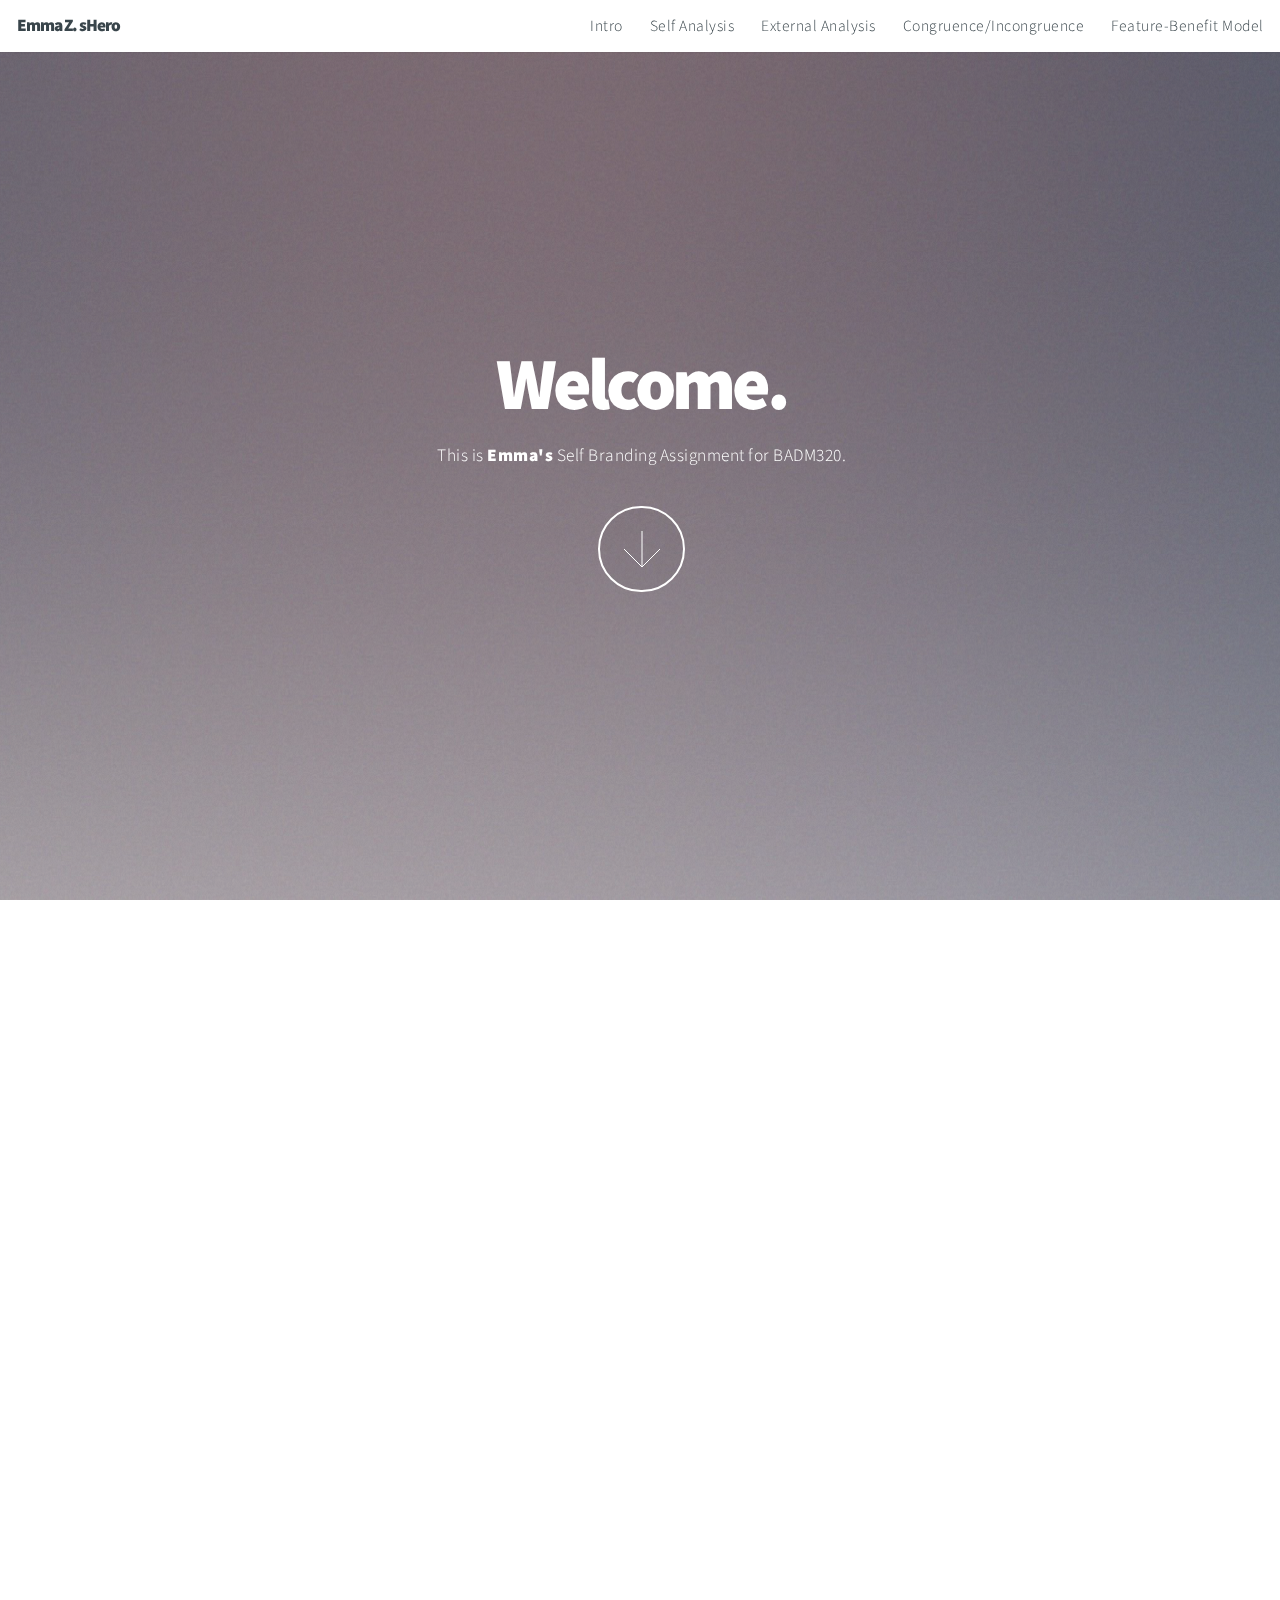
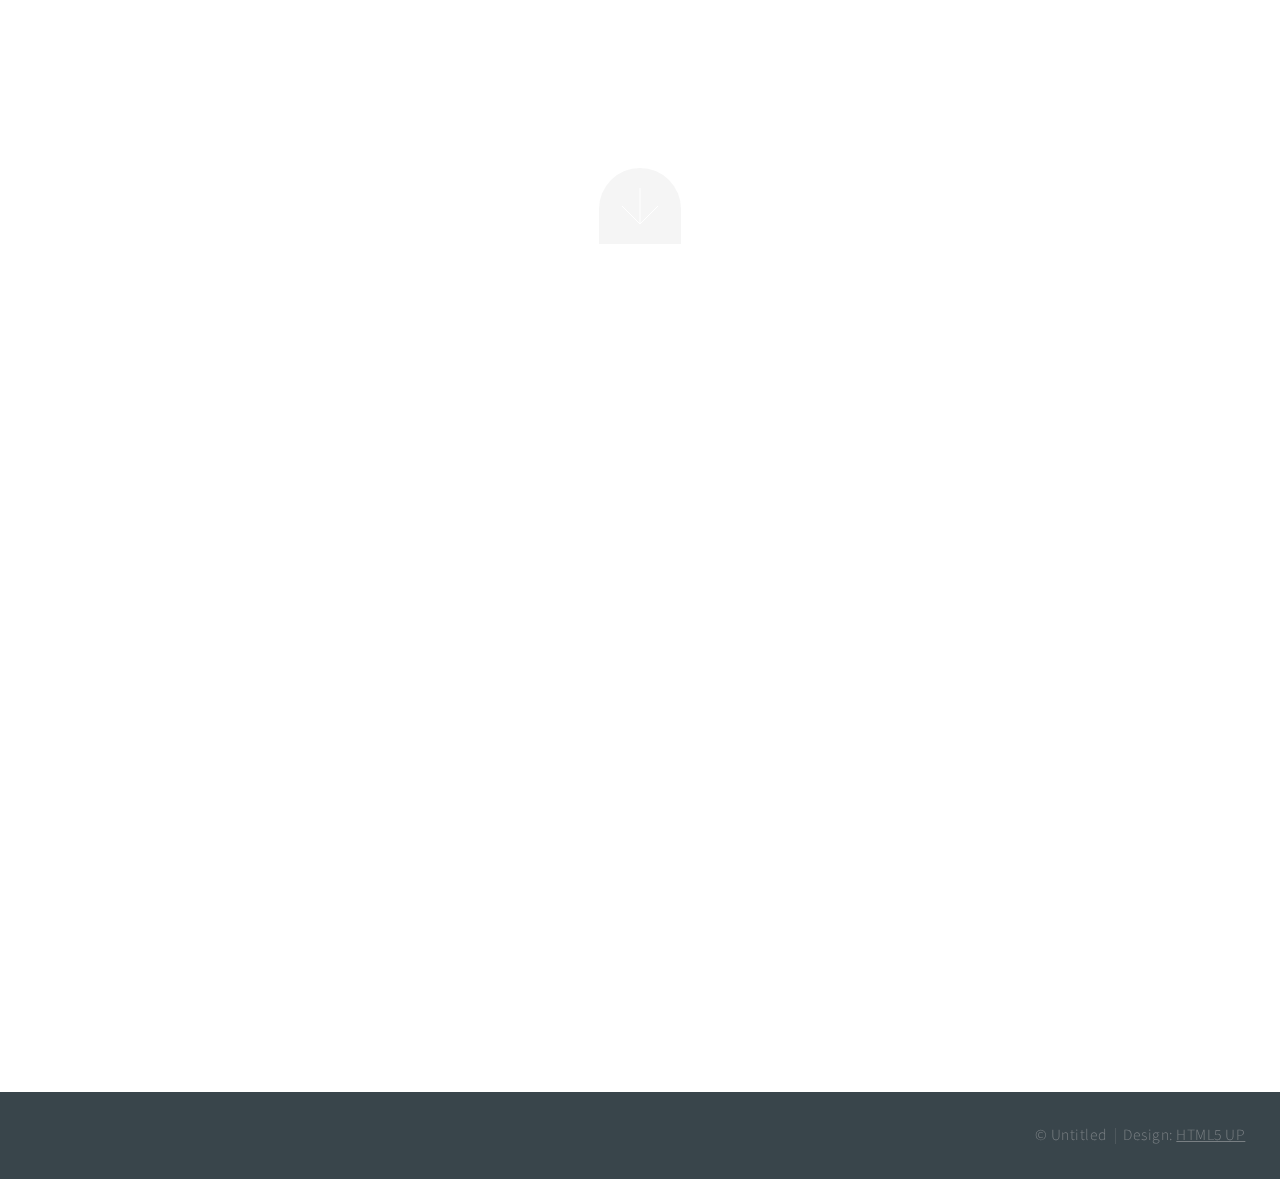
==== index.html @ 8262d246 "changed the color" ====
<!DOCTYPE HTML>
<!--
	Big Picture by HTML5 UP
	html5up.net | @n33co
	Free for personal and commercial use under the CCA 3.0 license (html5up.net/license)
-->
<html>
	<head>
		<title>Emma Z. sHero</title>
		<meta http-equiv="content-type" content="text/html; charset=utf-8" />
		<meta name="description" content="" />
		<meta name="keywords" content="" />
		<!--[if lte IE 8]><script src="css/ie/html5shiv.js"></script><![endif]-->
		<script src="js/jquery.min.js"></script>
		<script src="js/jquery.poptrox.min.js"></script>
		<script src="js/jquery.scrolly.min.js"></script>
		<script src="js/jquery.scrollex.min.js"></script>
		<script src="js/skel.min.js"></script>
		<script src="js/init.js"></script>
		<noscript>
			<link rel="stylesheet" href="css/skel.css" />
			<link rel="stylesheet" href="css/style.css" />
			<link rel="stylesheet" href="css/style-wide.css" />
			<link rel="stylesheet" href="css/style-normal.css" />
		</noscript>
		<!--[if lte IE 9]><link rel="stylesheet" href="css/ie/v9.css" /><![endif]-->
		<!--[if lte IE 8]><link rel="stylesheet" href="css/ie/v8.css" /><![endif]-->
	</head>
	<body>

		<!-- Header -->
			<header id="header">

				<!-- Logo -->
					<h1 id="logo">Emma Z. sHero</h1>

				<!-- Nav -->
					<nav id="nav">
						<ul>
							<li><a href="index.html">Intro</a></li>
							<li><a href="sa.html">Self Analysis</a></li>
							<li><a href="ea.html">External Analysis</a></li>
							<li><a href="ci.html">Congruence/Incongruence</a></li>
							<li><a href="fbm.html">Feature-Benefit Model</a></li>
							<!--<li><a href="#work">Work</a></li>-->
							<!-- <li><a href="#contact">Contact</a></li> -->
						</ul>
					</nav>

			</header>

		<!-- Intro -->
			<section id="intro" class="main style1 dark fullscreen">
				<div class="content container 75%">
					<header>
						<h2>Welcome.</h2>
					</header>
					<!--<p>Welcome to <strong>Big Picture</strong> a responsive site template designed
					by <a href="http://html5up.net">HTML5 UP</a>, built on <strong><a href="http://getskel.com">Skel</a></strong>,
					and released for free under the <a href="http://html5up.net/license">Creative Commons Attribution 3.0 license</a>.</p>-->
					<p>This is <strong>Emma's</strong> Self Branding Assignment for BADM320.</p>
					<footer>
						<a href="#one" class="button style2 down">More</a>
					</footer>
				</div>
			</section>

		<!-- One -->
			<section id="one" class="main style2 right dark fullscreen">
				<div class="content box style2">
					<header>
						<!-- h2><a href="sa.html">Self Analysis</a></h2> -->
						<h2><font color = "black"><a href="sa.html">Self Analysis</a></font></h2>
					</header>
					<p>Strengths: As a computer engineer, 
					</p>
					<p>Weaknesses: </p>
				</div>
				<a href="#two" class="button style2 down anchored">Next</a>
			</section>

		<!-- Two -->
			<section id="two" class="main style2 left dark fullscreen">
				<div class="content box style2">
					<header>
						<h2>External Analysis</h2>
					</header>
					<p> </p>
				</div>
				<a href="#three" class="button style2 down anchored">Next</a>
			</section>

		<!-- Three -->
			<section id="three" class="main style2 right dark fullscreen">
				<div class="content box style2">
					<header>
						<h2>Congruence/Incongruence</h2>
					</header>
					<p> </p>
				</div>
				<a href="#four" class="button style2 down anchored">Next</a>
			</section>

		<!-- Four -->
			<section id="four" class="main style2 left dark fullscreen">
				<div class="content box style2">
					<header>
						<h2>Feature-Benefit Model</h2>
					</header>
					<p> </p>
				</div>
<!-- 				<a href="#work" class="button style2 down anchored">Next</a> -->
			</section>

		<!-- Work -->
<!-- 			<section id="work" class="main style3 primary">
				<div class="content container">
					<header>
						<h2>My Work</h2>
						<p>I do work.</p>
					</header> -->

					<!-- Lightbox Gallery  -->
<!-- 						<div class="container 75% gallery">
							<div class="row 0% images">
								<div class="6u"><a href="images/fulls/01.jpg" class="image fit from-left"><img src="images/thumbs/01.jpg" title="The Anonymous Red" alt="" /></a></div>
								<div class="6u"><a href="images/fulls/02.jpg" class="image fit from-right"><img src="images/thumbs/02.jpg" title="Airchitecture II" alt="" /></a></div>
							</div>
							<div class="row 0% images">
								<div class="6u"><a href="images/fulls/03.jpg" class="image fit from-left"><img src="images/thumbs/03.jpg" title="Air Lounge" alt="" /></a></div>
								<div class="6u"><a href="images/fulls/04.jpg" class="image fit from-right"><img src="images/thumbs/04.jpg" title="Carry on" alt="" /></a></div>
							</div>
							<div class="row 0% images">
								<div class="6u"><a href="images/fulls/05.jpg" class="image fit from-left"><img src="images/thumbs/05.jpg" title="The sparkling shell" alt="" /></a></div>
								<div class="6u"><a href="images/fulls/06.jpg" class="image fit from-right"><img src="images/thumbs/06.jpg" title="Bent IX" alt="" /></a></div>
							</div>
						</div>

				</div>
			</section> -->

		<!-- Contact -->
<!-- 			<section id="contact" class="main style3 secondary">
				<div class="content container">
					<header>
						<h2>Say Hello.</h2>
						<p>Hello.</p>
					</header>
					<div class="box container 75%"> -->

					<!-- Contact Form -->
<!-- 							<form method="post" action="#">
								<div class="row 50%">
									<div class="6u"><input type="text" name="name" placeholder="Name" /></div>
									<div class="6u"><input type="email" name="email" placeholder="Email" /></div>
								</div>
								<div class="row 50%">
									<div class="12u"><textarea name="message" placeholder="Message" rows="6"></textarea></div>
								</div>
								<div class="row">
									<div class="12u">
										<ul class="actions">
											<li><input type="submit" value="Send Message" /></li>
										</ul>
									</div>
								</div>
							</form>

					</div>
				</div>
			</section> -->

		<!-- Footer -->
			<footer id="footer">

				<!-- Icons -->
<!-- 					<ul class="actions">
						<li><a href="#" class="icon fa-twitter"><span class="label">Twitter</span></a></li>
						<li><a href="#" class="icon fa-facebook"><span class="label">Facebook</span></a></li>
						<li><a href="#" class="icon fa-google-plus"><span class="label">Google+</span></a></li>
						<li><a href="#" class="icon fa-dribbble"><span class="label">Dribbble</span></a></li>
						<li><a href="#" class="icon fa-pinterest"><span class="label">Pinterest</span></a></li>
						<li><a href="#" class="icon fa-instagram"><span class="label">Instagram</span></a></li>
					</ul> -->

				<!-- Menu -->
					<ul class="menu">
						<li>&copy; Untitled</li><li>Design: <a href="http://html5up.net">HTML5 UP</a></li>
					</ul>

			</footer>

	</body>
</html>
---- css/skel.css ----
/* Resets (http://meyerweb.com/eric/tools/css/reset/ | v2.0 | 20110126 | License: none (public domain)) */

	html,body,div,span,applet,object,iframe,h1,h2,h3,h4,h5,h6,p,blockquote,pre,a,abbr,acronym,address,big,cite,code,del,dfn,em,img,ins,kbd,q,s,samp,small,strike,strong,sub,sup,tt,var,b,u,i,center,dl,dt,dd,ol,ul,li,fieldset,form,label,legend,table,caption,tbody,tfoot,thead,tr,th,td,article,aside,canvas,details,embed,figure,figcaption,footer,header,hgroup,menu,nav,output,ruby,section,summary,time,mark,audio,video{margin:0;padding:0;border:0;font-size:100%;font:inherit;vertical-align:baseline;}article,aside,details,figcaption,figure,footer,header,hgroup,menu,nav,section{display:block;}body{line-height:1;}ol,ul{list-style:none;}blockquote,q{quotes:none;}blockquote:before,blockquote:after,q:before,q:after{content:'';content:none;}table{border-collapse:collapse;border-spacing:0;}body{-webkit-text-size-adjust:none}

/* Box Model */

	*, *:before, *:after {
		-moz-box-sizing: border-box;
		-webkit-box-sizing: border-box;
		box-sizing: border-box;
	}

/* Container */

	.container {
		margin-left: auto;
		margin-right: auto;

		/* width: (containers) */
		width: 1200px;
	}

	/* Modifiers */

		/* 125% */
			.container.\31 25\25 {
				width: 100%;

				/* max-width: (containers * 1.25) */
				max-width: 1500px;

				/* min-width: (containers) */
				min-width: 1200px;
			}

		/* 75% */
			.container.\37 5\25 {

				/* width: (containers * 0.75) */
				width: 900px;

			}

		/* 50% */
			.container.\35 0\25 {

				/* width: (containers * 0.50) */
				width: 600px;

			}

		/* 25% */
			.container.\32 5\25 {

				/* width: (containers * 0.25) */
				width: 300px;

			}

/* Grid */

	.row {
		border-bottom: solid 1px transparent;
	}

	.row > * {
		float: left;
	}

	.row:after, .row:before {
		content: '';
		display: block;
		clear: both;
		height: 0;
	}

	.row.uniform > * > :first-child {
		margin-top: 0;
	}

	.row.uniform > * > :last-child {
		margin-bottom: 0;
	}

	/* Gutters */

		/* Normal */

			.row > * {
				/* padding: (gutters.horizontal) 0 0 (gutters.vertical) */
				padding: 40px 0 0 40px;
			}

			.row {
				/* margin: -(gutters.horizontal) 0 -1px -(gutters.vertical) */
				margin: -40px 0 -1px -40px;
			}

			.row.uniform > * {
				/* padding: (gutters.vertical) 0 0 (gutters.vertical) */
				padding: 40px 0 0 40px;
			}

			.row.uniform {
				/* margin: -(gutters.vertical) 0 -1px -(gutters.vertical) */
				margin: -40px 0 -1px -40px;
			}

		/* 200% */

			.row.\32 00\25 > * {
				/* padding: (gutters.horizontal) 0 0 (gutters.vertical) */
				padding: 80px 0 0 80px;
			}

			.row.\32 00\25 {
				/* margin: -(gutters.horizontal) 0 -1px -(gutters.vertical) */
				margin: -80px 0 -1px -80px;
			}

			.row.uniform.\32 00\25 > * {
				/* padding: (gutters.vertical) 0 0 (gutters.vertical) */
				padding: 80px 0 0 80px;
			}

			.row.uniform.\32 00\25 {
				/* margin: -(gutters.vertical) 0 -1px -(gutters.vertical) */
				margin: -80px 0 -1px -80px;
			}

		/* 150% */

			.row.\31 50\25 > * {
				/* padding: (gutters.horizontal) 0 0 (gutters.vertical) */
				padding: 60px 0 0 60px;
			}

			.row.\31 50\25 {
				/* margin: -(gutters.horizontal) 0 -1px -(gutters.vertical) */
				margin: -60px 0 -1px -60px;
			}

			.row.uniform.\31 50\25 > * {
				/* padding: (gutters.vertical) 0 0 (gutters.vertical) */
				padding: 60px 0 0 60px;
			}

			.row.uniform.\31 50\25 {
				/* margin: -(gutters.vertical) 0 -1px -(gutters.vertical) */
				margin: -60px 0 -1px -60px;
			}

		/* 50% */

			.row.\35 0\25 > * {
				/* padding: (gutters.horizontal) 0 0 (gutters.vertical) */
				padding: 20px 0 0 20px;
			}

			.row.\35 0\25 {
				/* margin: -(gutters.horizontal) 0 -1px -(gutters.vertical) */
				margin: -20px 0 -1px -20px;
			}

			.row.uniform.\35 0\25 > * {
				/* padding: (gutters.vertical) 0 0 (gutters.vertical) */
				padding: 20px 0 0 20px;
			}

			.row.uniform.\35 0\25 {
				/* margin: -(gutters.vertical) 0 -1px -(gutters.vertical) */
				margin: -20px 0 -1px -20px;
			}

		/* 25% */

			.row.\32 5\25 > * {
				/* padding: (gutters.horizontal) 0 0 (gutters.vertical) */
				padding: 10px 0 0 10px;
			}

			.row.\32 5\25 {
				/* margin: -(gutters.horizontal) 0 -1px -(gutters.vertical) */
				margin: -10px 0 -1px -10px;
			}

			.row.uniform.\32 5\25 > * {
				/* padding: (gutters.vertical) 0 0 (gutters.vertical) */
				padding: 10px 0 0 10px;
			}

			.row.uniform.\32 5\25 {
				/* margin: -(gutters.vertical) 0 -1px -(gutters.vertical) */
				margin: -10px 0 -1px -10px;
			}

		/* 0% */

			.row.\30 \25 > * {
				padding: 0;
			}

			.row.\30 \25 {
				margin: 0 0 -1px 0;
			}

	/* Cells */

		.\31 2u, .\31 2u\24 { width: 100%; clear: none; margin-left: 0; }
		.\31 1u, .\31 1u\24 { width: 91.6666666667%; clear: none; margin-left: 0; }
		.\31 0u, .\31 0u\24 { width: 83.3333333333%; clear: none; margin-left: 0; }
		.\39 u, .\39 u\24 { width: 75%; clear: none; margin-left: 0; }
		.\38 u, .\38 u\24 { width: 66.6666666667%; clear: none; margin-left: 0; }
		.\37 u, .\37 u\24 { width: 58.3333333333%; clear: none; margin-left: 0; }
		.\36 u, .\36 u\24 { width: 50%; clear: none; margin-left: 0; }
		.\35 u, .\35 u\24 { width: 41.6666666667%; clear: none; margin-left: 0; }
		.\34 u, .\34 u\24 { width: 33.3333333333%; clear: none; margin-left: 0; }
		.\33 u, .\33 u\24 { width: 25%; clear: none; margin-left: 0; }
		.\32 u, .\32 u\24 { width: 16.6666666667%; clear: none; margin-left: 0; }
		.\31 u, .\31 u\24 { width: 8.3333333333%; clear: none; margin-left: 0; }

		.\31 2u\24 + *,
		.\31 1u\24 + *,
		.\31 0u\24 + *,
		.\39 u\24 + *,
		.\38 u\24 + *,
		.\37 u\24 + *,
		.\36 u\24 + *,
		.\35 u\24 + *,
		.\34 u\24 + *,
		.\33 u\24 + *,
		.\32 u\24 + *,
		.\31 u\24 + * {
			clear: left;
		}

		.\-11u { margin-left: 91.6666666667% }
		.\-10u { margin-left: 83.3333333333% }
		.\-9u { margin-left: 75% }
		.\-8u { margin-left: 66.6666666667% }
		.\-7u { margin-left: 58.3333333333% }
		.\-6u { margin-left: 50% }
		.\-5u { margin-left: 41.6666666667% }
		.\-4u { margin-left: 33.3333333333% }
		.\-3u { margin-left: 25% }
		.\-2u { margin-left: 16.6666666667% }
		.\-1u { margin-left: 8.3333333333% }
---- css/style.css ----
@charset 'UTF-8';
@import url('http://fonts.googleapis.com/css?family=Source+Sans+Pro:300,900');
@import url('font-awesome.min.css');

/*
	Big Picture by HTML5 UP
	html5up.net | @n33co
	Free for personal and commercial use under the CCA 3.0 license (html5up.net/license)
*/

/*********************************************************************************/
/* Basic                                                                         */
/*********************************************************************************/

	html {
		height: 100%;
	}

	body {
		background: #fff;
		height: 100%;
	}

		body.is-loading *,
		body.is-resizing *
		{
			-moz-transition: none !important;
			-webkit-transition: none !important;
			-o-transition: none !important;
			-ms-transition: none !important;
			transition: none !important;
			-moz-animation: none !important;
			-webkit-animation: none !important;
			-o-animation: none !important;
			-ms-animation: none !important;
			animation: none !important;
		}

	body,input,textarea,select {
		font-family: 'Source Sans Pro', sans-serif;
		font-weight: 300;
		font-size: 18pt;
		line-height: 1.75em;
		color: #39454b;
		letter-spacing: 0.5px;
	}

	h1,h2,h3,h4,h5,h6 {
		font-weight: 900;
		color: inherit;
	}

		h1 a, h2 a, h3 a, h4 a, h5 a, h6 a {
			color: inherit;
			text-decoration: none;
		}

	h2 {
		font-size: 2.25em;
		letter-spacing: -2px;
		line-height: 1.25em;
	}

	strong, b {
		font-weight: 900;
		color: inherit;
	}

	em, i {
		font-style: italic;
	}

	a {
		color: #98c593;

		-moz-transition: all 0.2s ease-in-out, color 0.2s ease-in-out;
		-webkit-transition: all 0.2s ease-in-out, color 0.2s ease-in-out;
		-o-transition: all 0.2s ease-in-out, color 0.2s ease-in-out;
		-ms-transition: all 0.2s ease-in-out, color 0.2s ease-in-out;
		transition: all 0.2s ease-in-out, color 0.2s ease-in-out;
	}

	sub {
		position: relative;
		top: 0.5em;
		font-size: 0.8em;
	}

	sup {
		position: relative;
		top: -0.5em;
		font-size: 0.8em;
	}

	hr {
		border: 0;
		border-top: solid 1px #ddd;
	}

	blockquote {
		border-left: solid 0.5em #ddd;
		padding: 1em 0 1em 2em;
		font-style: italic;
	}

	p, ul, ol, dl, table {
		margin-bottom: 1em;
	}

	header {
		margin-bottom: 1em;
	}

		header p {
			display: block;
			margin: 1em 0 0 0;
			padding: 0 0 0.5em 0;
		}

	footer {
		margin-top: 2em;
	}

	br.clear {
		clear: both;
	}

	/* Sections/Article */

		section,
		article {
			margin-bottom: 3em;
		}

			section > :last-child,
			article > :last-child {
				margin-bottom: 0;
			}

			section > .content > :last-child,
			article > .content > :last-child {
				margin-bottom: 0;
			}

			section:last-child,
			article:last-child {
				margin-bottom: 0;
			}

			.row > section,
			.row > article {
				margin-bottom: 0;
			}

	/* Image */

		.image {
			position: relative;
			display: inline-block;
		}

			.image:before {
				content: '';
				position: absolute;
				left: 0;
				top: 0;
				width: 100%;
				height: 100%;
				background: url('images/overlay.png');
			}

			.image img {
				display: block;
				width: 100%;
			}

			.image.featured {
				display: block;
				width: 100%;
				margin: 0 0 2em 0;
			}

			.image.fit {
				display: block;
				width: 100%;
			}

			.image.left {
				float: left;
				margin: 0 2em 2em 0;
			}

			.image.centered {
				display: block;
				margin: 0 0 2em 0;
			}

				.image.centered img {
					margin: 0 auto;
					width: auto;
				}

	/* List */

		ul {
		}

			ul.default {
				list-style: disc;
				padding-left: 1em;
			}

				ul.default li {
					padding-left: 0.5em;
				}

			ul.icons {
				cursor: default;
			}

				ul.icons li {
					display: inline-block;
				}

					ul.icons a {
						display: inline-block;
						width: 2em;
						height: 2em;
						line-height: 2em;
						text-align: center;
						border: 0;
					}

			ul.menu {
				cursor: default;
			}

				ul.menu li {
					display: inline-block;
					line-height: 1em;
					border-left: solid 1px rgba(145,146,147,0.25);
					padding: 0 0 0 0.5em;
					margin: 0 0 0 0.5em;
				}

				ul.menu li:first-child {
					border-left: 0;
					padding-left: 0;
					margin-left: 0;
				}

			ul.actions {
				cursor: default;
			}

				ul.actions li {
					display: inline-block;
					margin: 0 0 0 0.5em;
				}

				ul.actions li:first-child {
					margin-left: 0;
				}

		ol {
		}

			ol.default {
				list-style: decimal;
				padding-left: 1.25em;
			}

				ol.default li {
					padding-left: 0.25em;
				}

	/* Form */

		form {
		}

			form label {
				display: block;
			}

			form input[type="text"],
			form input[type="email"],
			form input[type="password"],
			form select,
			form textarea {
				display: block;
				width: 100%;
				padding: 0.65em 0.75em;
				background: none;
				border: solid 2px rgba(185,186,187,0.25);
				color: inherit;
				border-radius: 0.5em;
				outline: none;

				-moz-appearance: none;
				-webkit-appearance: none;
				-o-appearance: none;
				-ms-appearance: none;
				appearance: none;

				-moz-transition: all 0.2s ease-in-out, color 0.2s ease-in-out;
				-webkit-transition: all 0.2s ease-in-out, color 0.2s ease-in-out;
				-o-transition: all 0.2s ease-in-out, color 0.2s ease-in-out;
				-ms-transition: all 0.2s ease-in-out, color 0.2s ease-in-out;
				transition: all 0.2s ease-in-out, color 0.2s ease-in-out;
			}

				form input[type="text"]:focus,
				form input[type="email"]:focus,
				form input[type="password"]:focus,
				form select:focus,
				form textarea:focus {
					border-color: #9ac8e9;
				}

			form input[type="text"],
			form input[type="email"],
			form input[type="password"],
			form select {
				line-height: 1.35em;
			}

			form textarea {
				min-height: 8em;
			}

			form .formerize-placeholder {
				color: rgba(145,146,147,0.85) !important;
			}

			form ::-webkit-input-placeholder {
				color: rgba(145,146,147,0.85) !important;
			}

			form :-moz-placeholder {
				color: rgba(145,146,147,0.85) !important;
			}

			form ::-moz-placeholder {
				color: rgba(145,146,147,0.85) !important;
			}

			form :-ms-input-placeholder {
				color: rgba(145,146,147,0.85) !important;
			}

			form ::-moz-focus-inner {
				border: 0;
			}

	/* Table */

		table {
			width: 100%;
		}

			table.default {
				width: 100%;
			}

				table.default tbody tr:nth-child(2n+2) {
					background: #f4f4f4;
				}

				table.default td {
					padding: 0.5em 1em 0.5em 1em;
				}

				table.default th {
					text-align: left;
					font-weight: 900;
					padding: 0.5em 1em 0.5em 1em;
				}

				table.default thead {
					background: #444;
					color: #fff;
				}

				table.default tfoot {
					background: #eee;
				}

				table.default tbody {
				}

	/* Button */

		input[type="button"],
		input[type="submit"],
		input[type="reset"],
		.button {
			background-color: #98c593;
			border: 0;
			border-radius: 3.5em;
			color: #fff;
			cursor: pointer;
			display: inline-block;
			height: 3.5em;
			line-height: 3.5em;
			outline: 0;
			padding: 0 2em 0 2em;
			position: relative;
			text-align: center;
			text-decoration: none;

			-moz-appearance: none;
			-webkit-appearance: none;
			-o-appearance: none;
			-ms-appearance: none;
			appearance: none;

			-moz-transition: all 0.2s ease-in-out;
			-webkit-transition: all 0.2s ease-in-out;
			-o-transition: all 0.2s ease-in-out;
			-ms-transition: all 0.2s ease-in-out;
			transition: all 0.2s ease-in-out;
		}

			.button.down {
				width: 5em;
				height: 5em;
				line-height: 4.5em;
				padding: 0;
				background-image: url('images/dark-arrow.svg');
				background-position: center center;
				background-repeat: no-repeat;
				text-indent: -10em;
				overflow: hidden;
			}

				.button.down.anchored {
					bottom: 0;
					border-bottom: 0;
					border-radius: 3em 3em 0 0;
					height: 4.5em;
					margin-left: -2.5em;
				}

			.button.anchored {
				position: absolute;
				left: 50%;
			}

			input[type="button"]:hover,
			input[type="submit"]:hover,
			input[type="reset"]:hover,
			.button:hover {
				background-color: #a8d5a3;
			}

			input[type="button"]:active,
			input[type="submit"]:active,
			input[type="reset"]:active,
			.button:active {
				background-color: #88b583;
			}

			input[type="button"].style2,
			input[type="submit"].style2,
			input[type="reset"].style2,
			.button.style2 {
				background-color: transparent;
				border: solid 2px #e5e6e7;
				color: inherit;
			}

				input[type="button"].style2:hover,
				input[type="submit"].style2:hover,
				input[type="reset"].style2:hover,
				.button.style2:hover {
					background-color: rgba(145,146,147,0.035);
				}

				.button.style2.down {
					background-image: url('images/arrow.svg');
				}

	/* Box */

		.box {
			background: #fff;
			color: #39454b;
			padding: 2em;
		}

			.box.style2 {
				padding: 3.5em 2.5em 3.5em 2.5em;
			}

	/* Main */

		.main {
			position: relative;
			margin: 0;
			overflow-x: hidden;
		}

			.main.fullscreen {
				height: 100%;
			}

			.main.style1 {
				text-align: center;
				padding: 3em 0 3em 0;
			}

				.main.style1 h2 {
					font-size: 4.25em;
					line-height: 1em;
					letter-spacing: -4px;
				}

				.main.style1:before {
					content: '';
					display: inline-block;
					vertical-align: middle;
					height: 100%;
				}

				.main.style1 .content {
					opacity: 1.0;
					display: inline-block;
					vertical-align: middle;

					-moz-transition: all 1s ease;
					-webkit-transition: all 1s ease;
					-o-transition: all 1s ease;
					-ms-transition: all 1s ease;
					transition: all 1s ease;

					-moz-transform: translateZ(0);
					-webkit-transform: translateZ(0);
					-o-transform: translateZ(0);
					-ms-transform: translateZ(0);
					transform: translateZ(0);
				}

			.main.style1.inactive {
			}

				.main.style1.inactive .content {
					opacity: 0;
				}

			.main.style2 {
				padding: 3em 0 3em 0;
				overflow: hidden;
			}

				.main.style2 .content {
					position: relative;
					width: 35%;
					display: inline-block;
					vertical-align: middle;

					-moz-transition: all 1s ease;
					-webkit-transition: all 1s ease;
					-o-transition: all 1s ease;
					-ms-transition: all 1s ease;
					transition: all 1s ease;

					-moz-transform: translateZ(0);
					-webkit-transform: translateZ(0);
					-o-transform: translateZ(0);
					-ms-transform: translateZ(0);
					transform: translateZ(0);
				}

				.main.style2.left {
				}

					.main.style2.left:after {
						content: '';
						display: inline-block;
						vertical-align: middle;
						height: 100%;
					}

					.main.style2.left .content {
						left: 0;
					}

				.main.style2.right {
				}

					.main.style2.right:before {
						content: '';
						display: inline-block;
						vertical-align: middle;
						height: 100%;
					}

					.main.style2.right .content {
						left: 65%;
					}

				.main.style2.inactive {
				}

					.main.style2.inactive .content {
					}

						.main.style2.inactive.left .content {
							left: -35%;
						}

						.main.style2.inactive.right .content {
							left: 100%;
						}

			.main.style3 {
				text-align: center;
				padding: 6em 0 6em 0;
			}

				.main.style3 .content {
				}

					.main.style3 .content > header {
						margin-bottom: 2em;
					}

				.main.style3.primary {
					background: #fff;
				}

				.main.style3.secondary {
					background: #f5f6f7;
				}

	/* Dark */

		.dark {
			color: #fff;
		}

			.dark a {
				color: #fff;
			}

			.dark .button.style2 {
				border-color: inherit;
				background-color: rgba(64,64,64,0.05);
			}

				.dark .button.style2:hover {
					background-color: rgba(255,255,255,0.1);
				}

				.dark .button.style2.down {
					background-image: url('images/dark-arrow.svg');
				}

/*********************************************************************************/
/* Spinner                                                                       */
/*********************************************************************************/

	@-moz-keyframes spinner-rotate { 0% { -moz-transform: scale(1) rotate(0deg); -webkit-transform: scale(1) rotate(0deg); -o-transform: scale(1) rotate(0deg); -ms-transform: scale(1) rotate(0deg); transform: scale(1) rotate(0deg); } 100% { -moz-transform: scale(1) rotate(360deg); -webkit-transform: scale(1) rotate(360deg); -o-transform: scale(1) rotate(360deg); -ms-transform: scale(1) rotate(360deg); transform: scale(1) rotate(360deg); } }
	@-webkit-keyframes spinner-rotate { 0% { -moz-transform: scale(1) rotate(0deg); -webkit-transform: scale(1) rotate(0deg); -o-transform: scale(1) rotate(0deg); -ms-transform: scale(1) rotate(0deg); transform: scale(1) rotate(0deg); } 100% { -moz-transform: scale(1) rotate(360deg); -webkit-transform: scale(1) rotate(360deg); -o-transform: scale(1) rotate(360deg); -ms-transform: scale(1) rotate(360deg); transform: scale(1) rotate(360deg); } }
	@-o-keyframes spinner-rotate { 0% { -moz-transform: scale(1) rotate(0deg); -webkit-transform: scale(1) rotate(0deg); -o-transform: scale(1) rotate(0deg); -ms-transform: scale(1) rotate(0deg); transform: scale(1) rotate(0deg); } 100% { -moz-transform: scale(1) rotate(360deg); -webkit-transform: scale(1) rotate(360deg); -o-transform: scale(1) rotate(360deg); -ms-transform: scale(1) rotate(360deg); transform: scale(1) rotate(360deg); } }
	@-ms-keyframes spinner-rotate { 0% { -moz-transform: scale(1) rotate(0deg); -webkit-transform: scale(1) rotate(0deg); -o-transform: scale(1) rotate(0deg); -ms-transform: scale(1) rotate(0deg); transform: scale(1) rotate(0deg); } 100% { -moz-transform: scale(1) rotate(360deg); -webkit-transform: scale(1) rotate(360deg); -o-transform: scale(1) rotate(360deg); -ms-transform: scale(1) rotate(360deg); transform: scale(1) rotate(360deg); } }
	@keyframes spinner-rotate { 0% { -moz-transform: scale(1) rotate(0deg); -webkit-transform: scale(1) rotate(0deg); -o-transform: scale(1) rotate(0deg); -ms-transform: scale(1) rotate(0deg); transform: scale(1) rotate(0deg); } 100% { -moz-transform: scale(1) rotate(360deg); -webkit-transform: scale(1) rotate(360deg); -o-transform: scale(1) rotate(360deg); -ms-transform: scale(1) rotate(360deg); transform: scale(1) rotate(360deg); } }

/*********************************************************************************/
/* Loader                                                                        */
/*********************************************************************************/

	@-moz-keyframes spinner-show { 0% { opacity: 0; } 100% { opacity: 1; } }
	@-webkit-keyframes spinner-show { 0% { opacity: 0; } 100% { opacity: 1; } }
	@-o-keyframes spinner-show { 0% { opacity: 0; } 100% { opacity: 1; } }
	@-ms-keyframes spinner-show { 0% { opacity: 0; } 100% { opacity: 1; } }
	@keyframes spinner-show { 0% { opacity: 0; } 100% { opacity: 1; } }
	@-moz-keyframes spinner-hide { 0% { color: #ececec; z-index: 100001; -moz-transform: scale(1) rotate(0deg); -webkit-transform: scale(1) rotate(0deg); -o-transform: scale(1) rotate(0deg); -ms-transform: scale(1) rotate(0deg); transform: scale(1) rotate(0deg); } 99% { color: #ececec; z-index: 100001; -moz-transform: scale(0.5) rotate(360deg); -webkit-transform: scale(0.5) rotate(360deg); -o-transform: scale(0.5) rotate(360deg); -ms-transform: scale(0.5) rotate(360deg); transform: scale(0.5) rotate(360deg); } 100% { color: #ececec; z-index: -1; -moz-transform: scale(0.5) rotate(360deg); -webkit-transform: scale(0.5) rotate(360deg); -o-transform: scale(0.5) rotate(360deg); -ms-transform: scale(0.5) rotate(360deg); transform: scale(0.5) rotate(360deg); } }
	@-webkit-keyframes spinner-hide { 0% { color: #ececec; z-index: 100001; -moz-transform: scale(1) rotate(0deg); -webkit-transform: scale(1) rotate(0deg); -o-transform: scale(1) rotate(0deg); -ms-transform: scale(1) rotate(0deg); transform: scale(1) rotate(0deg); } 99% { color: #ececec; z-index: 100001; -moz-transform: scale(0.5) rotate(360deg); -webkit-transform: scale(0.5) rotate(360deg); -o-transform: scale(0.5) rotate(360deg); -ms-transform: scale(0.5) rotate(360deg); transform: scale(0.5) rotate(360deg); } 100% { color: #ececec; z-index: -1; -moz-transform: scale(0.5) rotate(360deg); -webkit-transform: scale(0.5) rotate(360deg); -o-transform: scale(0.5) rotate(360deg); -ms-transform: scale(0.5) rotate(360deg); transform: scale(0.5) rotate(360deg); } }
	@-o-keyframes spinner-hide { 0% { color: #ececec; z-index: 100001; -moz-transform: scale(1) rotate(0deg); -webkit-transform: scale(1) rotate(0deg); -o-transform: scale(1) rotate(0deg); -ms-transform: scale(1) rotate(0deg); transform: scale(1) rotate(0deg); } 99% { color: #ececec; z-index: 100001; -moz-transform: scale(0.5) rotate(360deg); -webkit-transform: scale(0.5) rotate(360deg); -o-transform: scale(0.5) rotate(360deg); -ms-transform: scale(0.5) rotate(360deg); transform: scale(0.5) rotate(360deg); } 100% { color: #ececec; z-index: -1; -moz-transform: scale(0.5) rotate(360deg); -webkit-transform: scale(0.5) rotate(360deg); -o-transform: scale(0.5) rotate(360deg); -ms-transform: scale(0.5) rotate(360deg); transform: scale(0.5) rotate(360deg); } }
	@-ms-keyframes spinner-hide { 0% { color: #ececec; z-index: 100001; -moz-transform: scale(1) rotate(0deg); -webkit-transform: scale(1) rotate(0deg); -o-transform: scale(1) rotate(0deg); -ms-transform: scale(1) rotate(0deg); transform: scale(1) rotate(0deg); } 99% { color: #ececec; z-index: 100001; -moz-transform: scale(0.5) rotate(360deg); -webkit-transform: scale(0.5) rotate(360deg); -o-transform: scale(0.5) rotate(360deg); -ms-transform: scale(0.5) rotate(360deg); transform: scale(0.5) rotate(360deg); } 100% { color: #ececec; z-index: -1; -moz-transform: scale(0.5) rotate(360deg); -webkit-transform: scale(0.5) rotate(360deg); -o-transform: scale(0.5) rotate(360deg); -ms-transform: scale(0.5) rotate(360deg); transform: scale(0.5) rotate(360deg); } }
	@keyframes spinner-hide { 0% { color: #ececec; z-index: 100001; -moz-transform: scale(1) rotate(0deg); -webkit-transform: scale(1) rotate(0deg); -o-transform: scale(1) rotate(0deg); -ms-transform: scale(1) rotate(0deg); transform: scale(1) rotate(0deg); } 99% { color: #ececec; z-index: 100001; -moz-transform: scale(0.5) rotate(360deg); -webkit-transform: scale(0.5) rotate(360deg); -o-transform: scale(0.5) rotate(360deg); -ms-transform: scale(0.5) rotate(360deg); transform: scale(0.5) rotate(360deg); } 100% { color: #ececec; z-index: -1; -moz-transform: scale(0.5) rotate(360deg); -webkit-transform: scale(0.5) rotate(360deg); -o-transform: scale(0.5) rotate(360deg); -ms-transform: scale(0.5) rotate(360deg); transform: scale(0.5) rotate(360deg); } }
	@-moz-keyframes overlay-hide { 0% { opacity: 1; z-index: 100000; } 15% { opacity: 1; z-index: 100000; } 99% { opacity: 0; z-index: 100000; } 100% { opacity: 0; z-index: -1; } }
	@-webkit-keyframes overlay-hide { 0% { opacity: 1; z-index: 100000; } 15% { opacity: 1; z-index: 100000; } 99% { opacity: 0; z-index: 100000; } 100% { opacity: 0; z-index: -1; } }
	@-o-keyframes overlay-hide { 0% { opacity: 1; z-index: 100000; } 15% { opacity: 1; z-index: 100000; } 99% { opacity: 0; z-index: 100000; } 100% { opacity: 0; z-index: -1; } }
	@-ms-keyframes overlay-hide { 0% { opacity: 1; z-index: 100000; } 15% { opacity: 1; z-index: 100000; } 99% { opacity: 0; z-index: 100000; } 100% { opacity: 0; z-index: -1; } }
	@keyframes overlay-hide { 0% { opacity: 1; z-index: 100000; } 15% { opacity: 1; z-index: 100000; } 99% { opacity: 0; z-index: 100000; } 100% { opacity: 0; z-index: -1; } }

	body {
		text-decoration: none;
	}

		body:before {
			-moz-osx-font-smoothing: grayscale;
			-webkit-font-smoothing: antialiased;
			font-family: FontAwesome;
			font-style: normal;
			font-weight: normal;
			text-transform: none !important;
		}

		body:before {
			-moz-animation: spinner-show 1.5s 1 0.25s ease forwards, spinner-hide 0.25s ease-in-out forwards !important;
			-webkit-animation: spinner-show 1.5s 1 0.25s ease forwards, spinner-hide 0.25s ease-in-out forwards !important;
			-o-animation: spinner-show 1.5s 1 0.25s ease forwards, spinner-hide 0.25s ease-in-out forwards !important;
			-ms-animation: spinner-show 1.5s 1 0.25s ease forwards, spinner-hide 0.25s ease-in-out forwards !important;
			animation: spinner-show 1.5s 1 0.25s ease forwards, spinner-hide 0.25s ease-in-out forwards !important;
			-moz-transform-origin: 50% 50%;
			-webkit-transform-origin: 50% 50%;
			-o-transform-origin: 50% 50%;
			-ms-transform-origin: 50% 50%;
			transform-origin: 50% 50%;
			color: #ececec;
			content: '\f1ce';
			cursor: default;
			display: block;
			font-size: 2em;
			height: 2em;
			left: 50%;
			line-height: 2em;
			margin: -1em 0 0 -1em;
			opacity: 0;
			position: fixed;
			text-align: center;
			top: 50%;
			width: 2em;
			z-index: -1;
		}

		body:after {
			-moz-animation: overlay-hide 1.5s ease-in forwards !important;
			-webkit-animation: overlay-hide 1.5s ease-in forwards !important;
			-o-animation: overlay-hide 1.5s ease-in forwards !important;
			-ms-animation: overlay-hide 1.5s ease-in forwards !important;
			animation: overlay-hide 1.5s ease-in forwards !important;
			background: #ffffff;
			content: '';
			display: block;
			height: 100%;
			left: 0;
			opacity: 0;
			position: fixed;
			top: 0;
			width: 100%;
			z-index: -1;
		}

		body.is-loading:before {
			-moz-animation: spinner-show 1.5s 1 0.25s ease forwards, spinner-rotate 0.75s infinite linear !important;
			-webkit-animation: spinner-show 1.5s 1 0.25s ease forwards, spinner-rotate 0.75s infinite linear !important;
			-o-animation: spinner-show 1.5s 1 0.25s ease forwards, spinner-rotate 0.75s infinite linear !important;
			-ms-animation: spinner-show 1.5s 1 0.25s ease forwards, spinner-rotate 0.75s infinite linear !important;
			animation: spinner-show 1.5s 1 0.25s ease forwards, spinner-rotate 0.75s infinite linear !important;
			z-index: 100001;
		}

		body.is-loading:after {
			-moz-animation: none !important;
			-webkit-animation: none !important;
			-o-animation: none !important;
			-ms-animation: none !important;
			animation: none !important;
			opacity: 1;
			z-index: 100000;
		}

	@media (-webkit-min-device-pixel-ratio: 2) {
		body:before {
			line-height: 2.025em;
		}
	}

/*********************************************************************************/
/* Icons                                                                         */
/*********************************************************************************/

	.icon {
		text-decoration: none;
	}

		.icon:before {
			display: inline-block;
			font-family: FontAwesome;
			font-size: 1.25em;
			text-decoration: none;
			font-style: normal;
			font-weight: normal;
			line-height: 1;
			-webkit-font-smoothing:antialiased;
			-moz-osx-font-smoothing:grayscale;
		}

		.icon > .label {
			display: none;
		}

/*********************************************************************************/
/* Header                                                                        */
/*********************************************************************************/

	#header {
		position: fixed;
		z-index: 10000;
		left: 0;
		top: 0;
		width: 100%;
		background: #fff;
		background: rgba(255,255,255,0.95);
		height: 3em;
		line-height: 3em;
		box-shadow: 0 0 0.15em 0 rgba(0,0,0,0.1);
	}

	body {
		padding-top: 3em;
	}

	#logo {
		position: absolute;
		left: 1em;
		top: 0;
		height: 3em;
		line-height: 3em;
		letter-spacing: -1px;
	}

		#logo a {
			font-size: 1.25em;
		}

	#nav {
		position: absolute;
		right: 0.5em;
		top: 0;
		height: 3em;
		line-height: 3em;
	}

		#nav ul {
			margin: 0;
		}

			#nav ul li {
				display: inline-block;
				margin-left: 0.5em;
				font-size: 0.9em;
			}

				#nav ul li a {
					display: block;
					color: inherit;
					text-decoration: none;
					height: 3em;
					line-height: 3em;
					padding: 0 0.5em 0 0.5em;
					outline: 0;
				}

/*********************************************************************************/
/* Intro                                                                         */
/*********************************************************************************/

	#intro {
		background: url('images/overlay.png'), url('../images/intro.jpg');
		background-size: 256px 256px, cover;
		background-attachment: fixed, fixed;
		background-position: top left, bottom center;
		background-repeat: repeat, no-repeat;
	}

/*********************************************************************************/
/* One                                                                           */
/*********************************************************************************/

	#one {
		background: url('images/overlay.png'), url('../images/one.jpg');
		background-size: 256px 256px, cover;
		background-attachment: fixed, fixed;
		background-position: top left, center center;
	}

/*********************************************************************************/
/* Two                                                                           */
/*********************************************************************************/

	#two {
		background: url('images/overlay.png'), url('../images/two.jpg');
		background-size: 256px 256px, cover;
		background-attachment: fixed, fixed;
		background-position: top left, center center;
	}

/*********************************************************************************/
/* Two                                                                           */
/*********************************************************************************/

	#three {
		background: url('images/overlay.png'), url('../images/one.jpg');
		background-size: 256px 256px, cover;
		background-attachment: fixed, fixed;
		background-position: top left, center center;
	}

/*********************************************************************************/
/* Two                                                                           */
/*********************************************************************************/

	#four {
		background: url('images/overlay.png'), url('../images/two.jpg');
		background-size: 256px 256px, cover;
		background-attachment: fixed, fixed;
		background-position: top left, center center;
	}

/*********************************************************************************/
/* Work                                                                          */
/*********************************************************************************/

	#work {
	}

		#work .row.images {
		}

			#work .row.images .image {
				position: relative;
				top: 0;
				left: 0;
				opacity: 1.0;

				-moz-transition: all 1s ease;
				-webkit-transition: all 1s ease;
				-o-transition: all 1s ease;
				-ms-transition: all 1s ease;
				transition: all 1s ease;

				-moz-transform: translateZ(0);
				-webkit-transform: translateZ(0);
				-o-transform: translateZ(0);
				-ms-transform: translateZ(0);
				transform: translateZ(0);
			}

			#work .row.images.inactive {
			}

				#work .row.images.inactive .image {
					opacity: 0;
				}

				#work .row.images.inactive .image.from-left {
					left: -14em;
				}

				#work .row.images.inactive .image.from-right {
					left: 14em;
				}

				#work .row.images.inactive .image.from-top {
					top: -7em;
				}

				#work .row.images.inactive .image.from-bottom {
					top: 7em;
				}

/*********************************************************************************/
/* Contact                                                                       */
/*********************************************************************************/

	#contact {
		padding-bottom: 0;
		overflow: hidden;
	}

		#contact .box {
			position: relative;
			bottom: 0;

			-moz-transition: all 1s ease;
			-webkit-transition: all 1s ease;
			-o-transition: all 1s ease;
			-ms-transition: all 1s ease;
			transition: all 1s ease;

			-moz-transform: translateZ(0);
			-webkit-transform: translateZ(0);
			-o-transform: translateZ(0);
			-ms-transform: translateZ(0);
			transform: translateZ(0);
		}

		#contact.inactive {
		}

			#contact.inactive .box {
				bottom: -30em;
			}

/*********************************************************************************/
/* Footer                                                                        */
/*********************************************************************************/

	#footer {
		position: relative;
		height: 5em;
		line-height: 5em;
		margin: 0;
		background: #39454b;
		color: #999;
		color: rgba(185,186,187,0.5);
		overflow: hidden;
	}

		#footer a {
			color: #999;
			color: rgba(185,186,187,0.5);
		}

			#footer a:hover {
				color: #bbb;
				color: rgba(185,186,187,1.0);
			}

		#footer .actions {
			position: absolute;
			left: 1em;
			top: 0.25em;
			height: 5em;
			line-height: 5em;
			margin: 0;
		}

			#footer .actions li {
				font-size: 1.25em;
				margin: 0;
			}

				#footer .actions li a {
					padding: 0.5em;
				}

		#footer .menu {
			position: absolute;
			right: 2em;
			top: 0;
			height: 5em;
			line-height: 5em;
			margin: 0;
		}

			#footer .menu li {
				font-size: 0.9em;
			}

/*********************************************************************************/
/* Poptrox                                                                       */
/*********************************************************************************/

	.poptrox-popup {
		background: #fff;
		-moz-box-sizing: content-box;
		-webkit-box-sizing: content-box;
		-o-box-sizing: content-box;
		-ms-box-sizing: content-box;
		box-sizing: content-box;
		padding-bottom: 3em;
		box-shadow: 0 0.1em 0.15em 0 rgba(0,0,0,0.15);
	}

		.poptrox-popup .loader {
			position: absolute;
			top: 50%;
			left: 50%;
			margin: -1em 0 0 -1em;
			width: 2em;
			height: 2em;
			display: block;
			font-size: 2em;
		}

		.poptrox-popup .loader:before {
			-moz-animation: spinner-rotate 0.75s infinite linear !important;
			-webkit-animation: spinner-rotate 0.75s infinite linear !important;
			-o-animation: spinner-rotate 0.75s infinite linear !important;
			-ms-animation: spinner-rotate 0.75s infinite linear !important;
			animation: spinner-rotate 0.75s infinite linear !important;
			-moz-osx-font-smoothing: grayscale;
			-webkit-font-smoothing: antialiased;
			font-family: FontAwesome;
			font-style: normal;
			font-weight: normal;
			text-transform: none !important;
			color: #ececec;
			content: '\f1ce';
			cursor: default;
			display: block;
			height: 2em;
			left: 0;
			line-height: 2em;
			position: absolute;
			text-align: center;
			top: 0;
			width: 2em;
		}

		.poptrox-popup .caption {
			position: absolute;
			bottom: 0;
			left: 0;
			background: #fff;
			width: 100%;
			height: 3em;
			line-height: 2.8em;
			text-align: center;
			cursor: default;
			z-index: 1;
			font-size: 0.9em;
		}

		.poptrox-popup .nav-next,
		.poptrox-popup .nav-previous {
			position: absolute;
			top: 0;
			width: 50%;
			height: 100%;
			opacity: 0;
			cursor: pointer;
			background: rgba(0,0,0,0.01);
			-moz-transition: opacity 0.2s ease-in-out;
			-webkit-transition: opacity 0.2s ease-in-out;
			-o-transition: opacity 0.2s ease-in-out;
			-ms-transition: opacity 0.2s ease-in-out;
			transition: opacity 0.2s ease-in-out;
			-webkit-tap-highlight-color: rgba(255,255,255,0);
		}

			.poptrox-popup .nav-next:before,
			.poptrox-popup .nav-previous:before {
				content: '';
				position: absolute;
				width: 96px;
				height: 64px;
				background: url('images/poptrox-nav.svg');
				top: -moz-calc(50% - 1.5em);
				top: -webkit-calc(50% - 1.5em);
				top: -o-calc(50% - 1.5em);
				top: -ms-calc(50% - 1.5em);
				top: calc(50% - 1.5em);
				margin: -32px 0 0 0;
			}

			.poptrox-popup:hover .nav-next,
			.poptrox-popup:hover .nav-previous {
				opacity: 0.5;
			}

			.poptrox-popup:hover .nav-next:hover,
			.poptrox-popup:hover .nav-previous:hover {
				opacity: 1.0;
			}

			.poptrox-popup .nav-previous:before
			{
				-moz-transform: scaleX(-1);
				-webkit-transform: scaleX(-1);
				-o-transform: scaleX(-1);
				-ms-transform: scaleX(-1);
				transform: scaleX(-1);
				-ms-filter: "FlipH";
				filter: FlipH;
			}

		.poptrox-popup .nav-next {
			right: 0;
		}

			.poptrox-popup .nav-next:before {
				right: 0;
			}

		.poptrox-popup .nav-previous {
			left: 0;
		}

			.poptrox-popup .nav-previous:before {
				left: 0;
			}

		.poptrox-popup .closer {
			position: absolute;
			top: 0;
			right: 0;
			width: 64px;
			height: 64px;
			text-indent: -9999px;
			z-index: 2;
			opacity: 0;
			-moz-transition: opacity 0.2s ease-in-out;
			-webkit-transition: opacity 0.2s ease-in-out;
			-o-transition: opacity 0.2s ease-in-out;
			-ms-transition: opacity 0.2s ease-in-out;
			transition: opacity 0.2s ease-in-out;
			-webkit-tap-highlight-color: rgba(255,255,255,0);
		}

			.poptrox-popup .closer:before {
				content: '';
				display: block;
				position: absolute;
				right: 16px;
				top: 16px;
				width: 40px;
				height: 40px;
				border-radius: 100%;
				box-shadow: inset 0 0 0 2px #fff;
				background: url('images/poptrox-closer.svg') center center;
				color: #fff !important;
			}

			.poptrox-popup:hover .closer {
				opacity: 0.5;
			}

			.poptrox-popup:hover .closer:hover {
				opacity: 1.0;
			}

/*********************************************************************************/
/* Touch Mode                                                                    */
/*********************************************************************************/

	body.is-touch {
	}

		body.is-touch .main {
			background-attachment: scroll !important;
		}

		body.is-touch .poptrox-popup {
		}

			body.is-touch .poptrox-popup .nav-next,
			body.is-touch .poptrox-popup .nav-previous,
			body.is-touch .poptrox-popup .closer {
				opacity: 1.0 !important;
			}
---- css/style-wide.css ----
/*
	Big Picture by HTML5 UP
	html5up.net | @n33co
	Free for personal and commercial use under the CCA 3.0 license (html5up.net/license)
*/

/*********************************************************************************/
/* Basic                                                                         */
/*********************************************************************************/

	body,input,textarea,select {
		font-size: 17pt;
	}
	
	/* Main */
		
		.main {
		}
		
			.main.style2 {
			}
			
				.main.style2 .content {
					width: 40%;
				}
			
					.main.style2.right .content {
						left: 60%;
					}

				.main.style2.inactive {
				}

					.main.style2.inactive .content {
					}

						.main.style2.inactive.left .content {
							left: -40%;
						}
---- css/style-normal.css ----
/*
	Big Picture by HTML5 UP
	html5up.net | @n33co
	Free for personal and commercial use under the CCA 3.0 license (html5up.net/license)
*/

/*********************************************************************************/
/* Basic                                                                         */
/*********************************************************************************/

	body,input,textarea,select {
		font-size: 15pt;
	}
---- css/ie/v9.css ----
/*
	Big Picture by HTML5 UP
	html5up.net | @n33co
	Free for personal and commercial use under the CCA 3.0 license (html5up.net/license)
*/

/*********************************************************************************/
/* Loader                                                                        */
/*********************************************************************************/

	body:before,
	body:after {
		display: none !important;
	}

/*********************************************************************************/
/* Poptrox                                                                       */
/*********************************************************************************/

	.poptrox-popup {
	}

		.poptrox-popup .loader {
			display: none !important;
		}
---- css/ie/v8.css ----
/*
	Big Picture by HTML5 UP
	html5up.net | @n33co
	Free for personal and commercial use under the CCA 3.0 license (html5up.net/license)
*/

/*********************************************************************************/
/* Basic                                                                         */
/*********************************************************************************/

	/* Section/Article */

		section,
		article
		{
		}

			section > .last-child,
			article > .last-child
			{
				margin-bottom: 0;
			}

			section.last-child,
			article.last-child
			{
				margin-bottom: 0;
			}

	/* Form */

		form input[type="text"],
		form input[type="email"],
		form input[type="password"],
		form select,
		form textarea {
			position: relative;
			-ms-behavior: url('css/ie/PIE.htc');
			border: solid 1px #ccc;
		}

	/* Button */

		input[type="button"],
		input[type="submit"],
		input[type="reset"],
		.button {
			position: relative;
			-ms-behavior: url('css/ie/PIE.htc');
		}

			.button.down {
				text-indent: 0;
			}

/*********************************************************************************/
/* Intro                                                                         */
/*********************************************************************************/

	#intro {
		-ms-behavior: url('css/ie/backgroundsize.min.htc');
		background: url('../../images/intro.jpg');
		background-size: cover;
	}

		#intro .content {
			position: relative;
			z-index: 1;
		}

		#intro:after {
			content: '';
			background: url('../images/overlay.png');
			width: 100%;
			height: 100%;
			position: absolute;
			left: 0;
			top: 0;
		}

/*********************************************************************************/
/* One                                                                           */
/*********************************************************************************/

	#one {
		-ms-behavior: url('css/ie/backgroundsize.min.htc');
		background: url('../../images/one.jpg');
		background-size: cover;
	}

		#one .content {
			position: relative;
			z-index: 1;
		}

		#one.left:before,
		#one.right:after {
			content: '';
			background: url('../images/overlay.png');
			width: 100%;
			height: 100%;
			position: absolute;
			left: 0;
			top: 0;
		}

/*********************************************************************************/
/* Two                                                                           */
/*********************************************************************************/

	#two {
		-ms-behavior: url('css/ie/backgroundsize.min.htc');
		background: url('../../images/two.jpg');
		background-size: cover;
	}

		#two .content {
			position: relative;
			z-index: 1;
		}

		#two.left:before,
		#two.right:after {
			content: '';
			background: url('../images/overlay.png');
			width: 100%;
			height: 100%;
			position: absolute;
			left: 0;
			top: 0;
		}
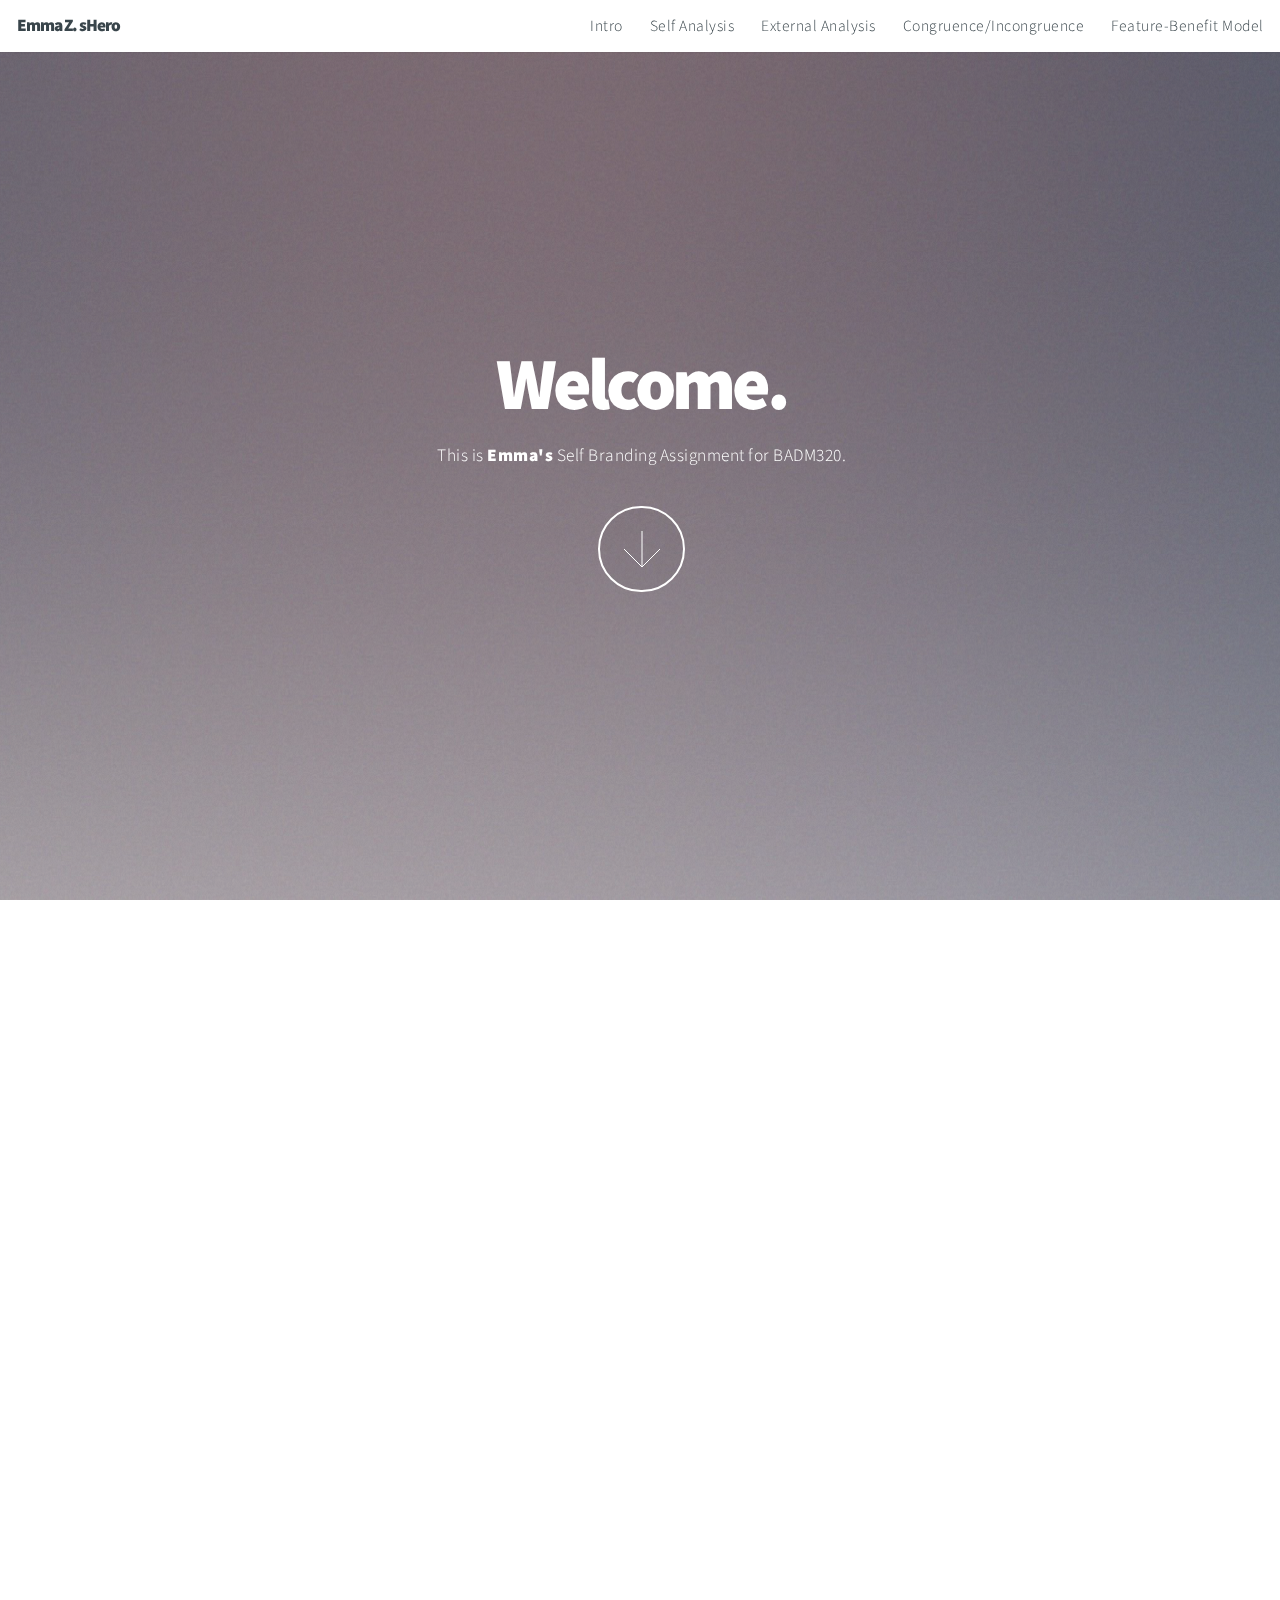
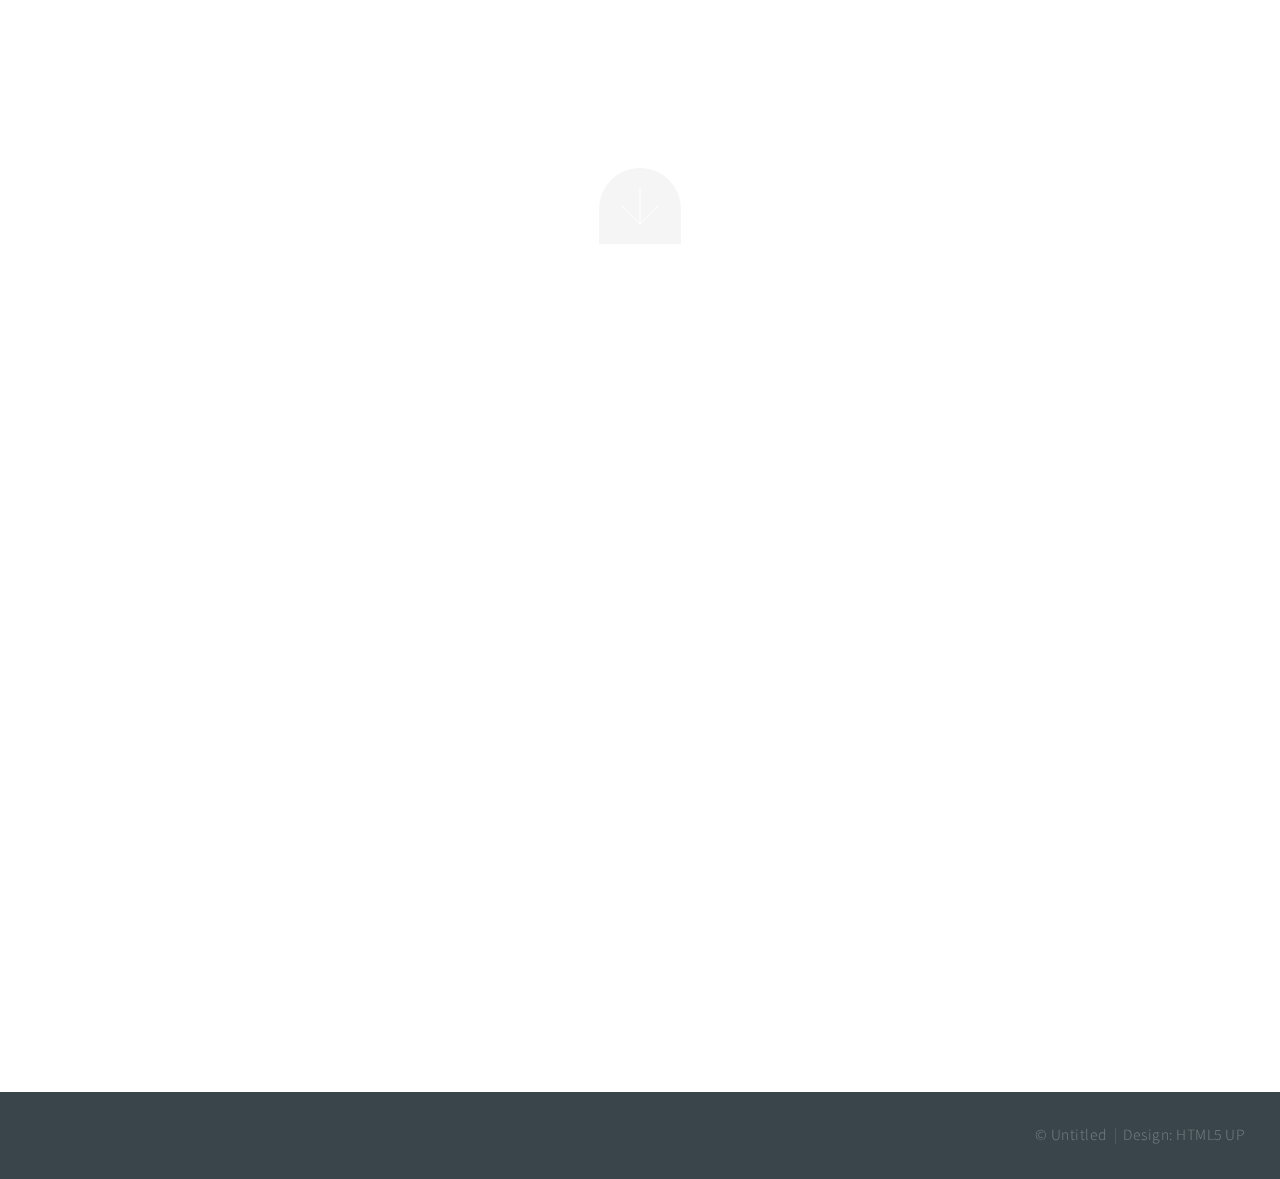
==== commit 10c7104d: "changes in css" ====
--- a/index.html
+++ b/index.html
@@ -70,9 +70,9 @@
 				<div class="content box style2">
 					<header>
 						<!-- h2><a href="sa.html">Self Analysis</a></h2> -->
-						<h2><font color = "black"><a href="sa.html">Self Analysis</a></font></h2>
+						<a href="sa.html">Self Analysis</a>
 					</header>
-					<p>Strengths: As a computer engineer, 
+					<p>Strengths: blah.
 					</p>
 					<p>Weaknesses: </p>
 				</div>
--- a/css/style.css
+++ b/css/style.css
@@ -78,6 +78,14 @@
 		-o-transition: all 0.2s ease-in-out, color 0.2s ease-in-out;
 		-ms-transition: all 0.2s ease-in-out, color 0.2s ease-in-out;
 		transition: all 0.2s ease-in-out, color 0.2s ease-in-out;
+	}
+
+	a:link{
+		color: black; background-color: transparent; text-decoration: none;
+	}
+
+	a:visited{
+		color: pink; background-color: transparent; text-decoration: none;
 	}
 
 	sub {
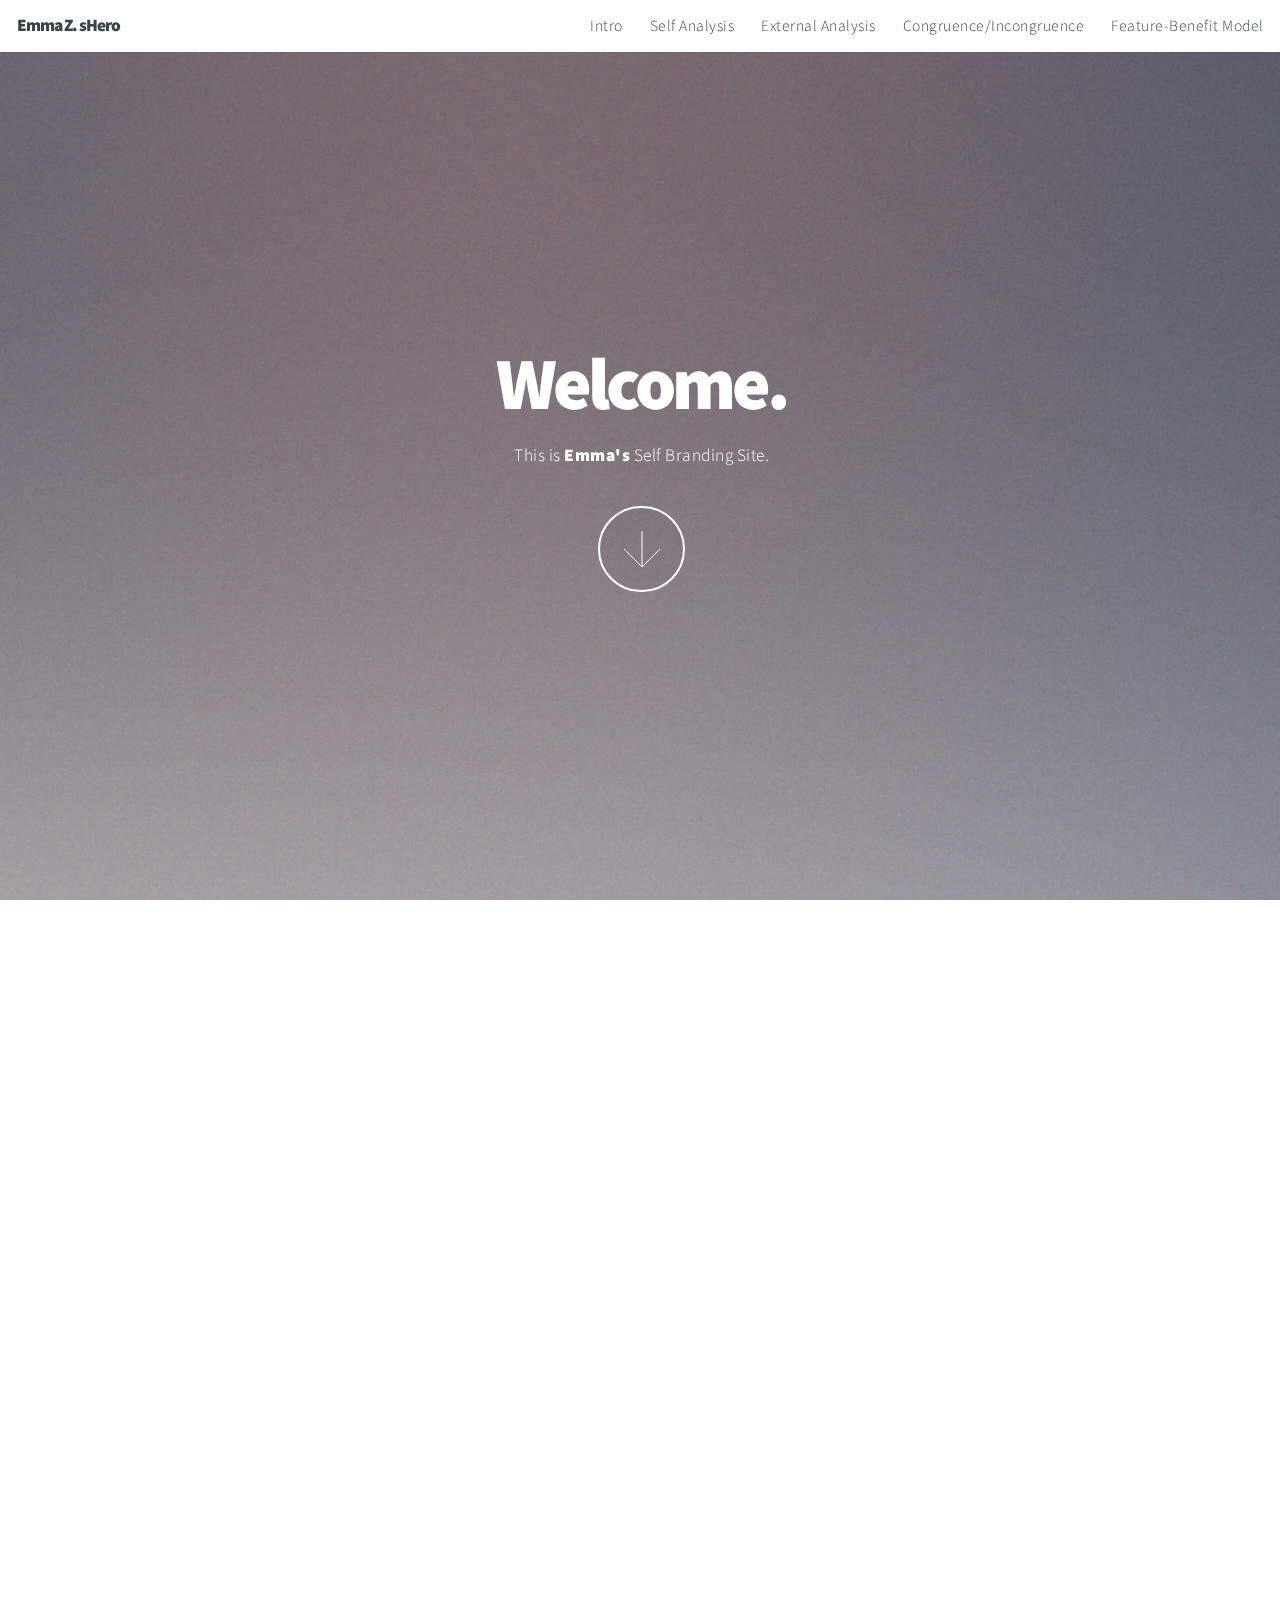
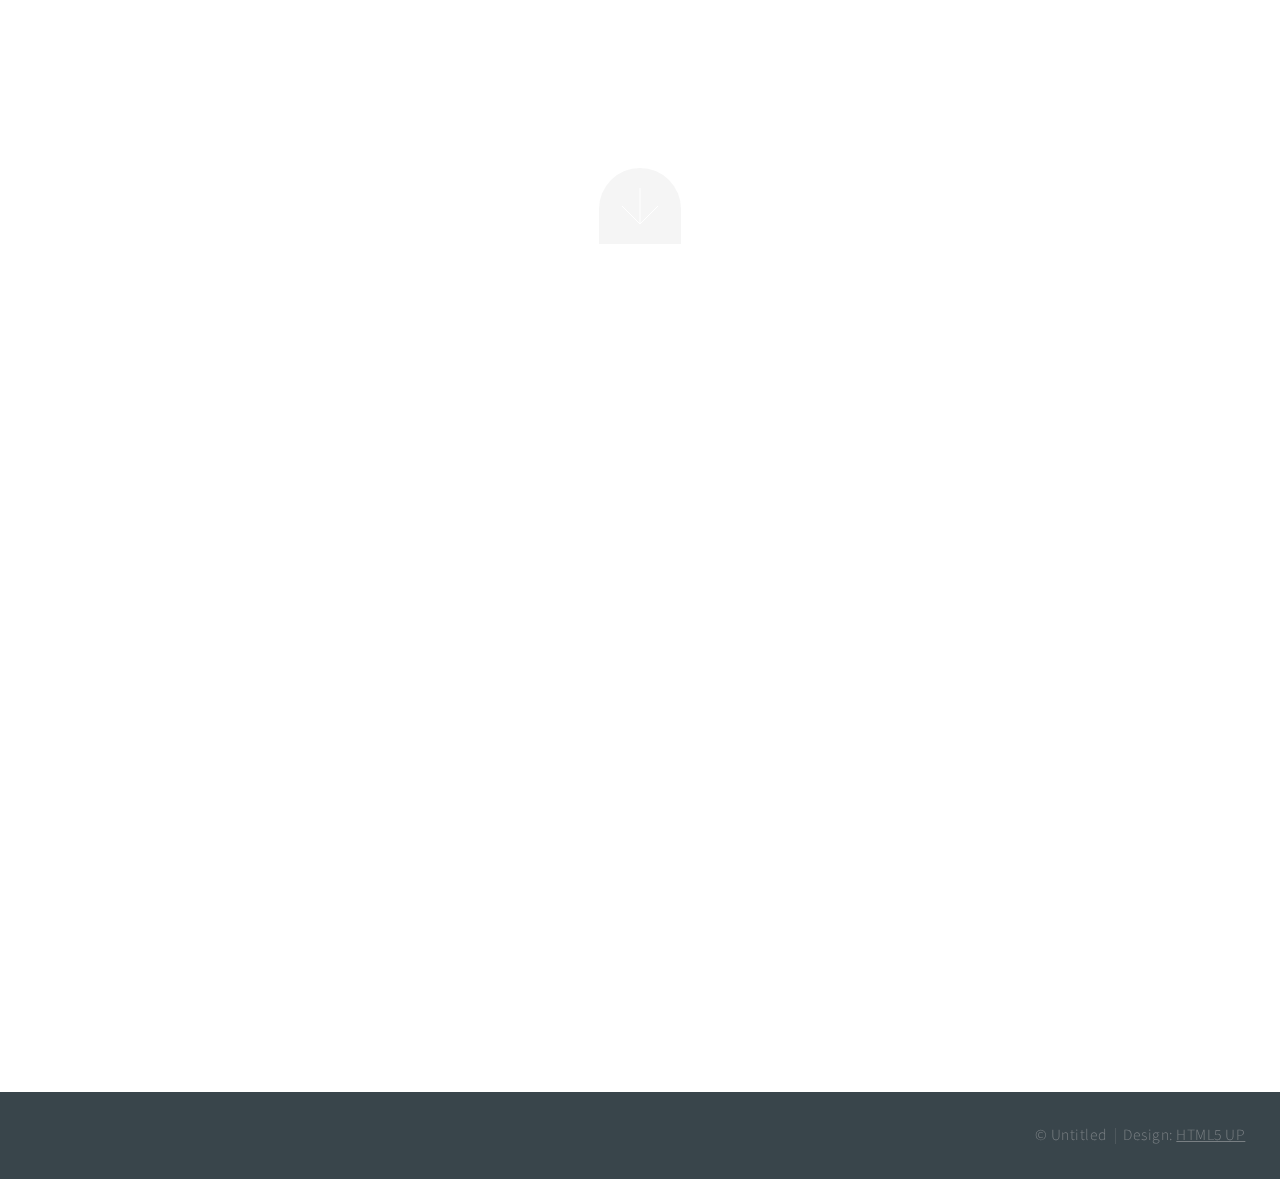
==== commit 7e6af0e8: "k" ====
--- a/index.html
+++ b/index.html
@@ -58,7 +58,7 @@
 					<!--<p>Welcome to <strong>Big Picture</strong> a responsive site template designed
 					by <a href="http://html5up.net">HTML5 UP</a>, built on <strong><a href="http://getskel.com">Skel</a></strong>,
 					and released for free under the <a href="http://html5up.net/license">Creative Commons Attribution 3.0 license</a>.</p>-->
-					<p>This is <strong>Emma's</strong> Self Branding Assignment for BADM320.</p>
+					<p>This is <strong>Emma's</strong> Self Branding Site.</p>
 					<footer>
 						<a href="#one" class="button style2 down">More</a>
 					</footer>
@@ -68,10 +68,10 @@
 		<!-- One -->
 			<section id="one" class="main style2 right dark fullscreen">
 				<div class="content box style2">
-					<header>
+					<!-- <header> -->
 						<!-- h2><a href="sa.html">Self Analysis</a></h2> -->
-						<a href="sa.html">Self Analysis</a>
-					</header>
+						<p><a href="sa.html">Self Analysis</a></p>
+					<!-- </header> -->
 					<p>Strengths: blah.
 					</p>
 					<p>Weaknesses: </p>
--- a/css/style.css
+++ b/css/style.css
@@ -80,13 +80,13 @@
 		transition: all 0.2s ease-in-out, color 0.2s ease-in-out;
 	}
 
-	a:link{
+/*	a:link{
 		color: black; background-color: transparent; text-decoration: none;
 	}
 
 	a:visited{
 		color: pink; background-color: transparent; text-decoration: none;
-	}
+	}*/
 
 	sub {
 		position: relative;
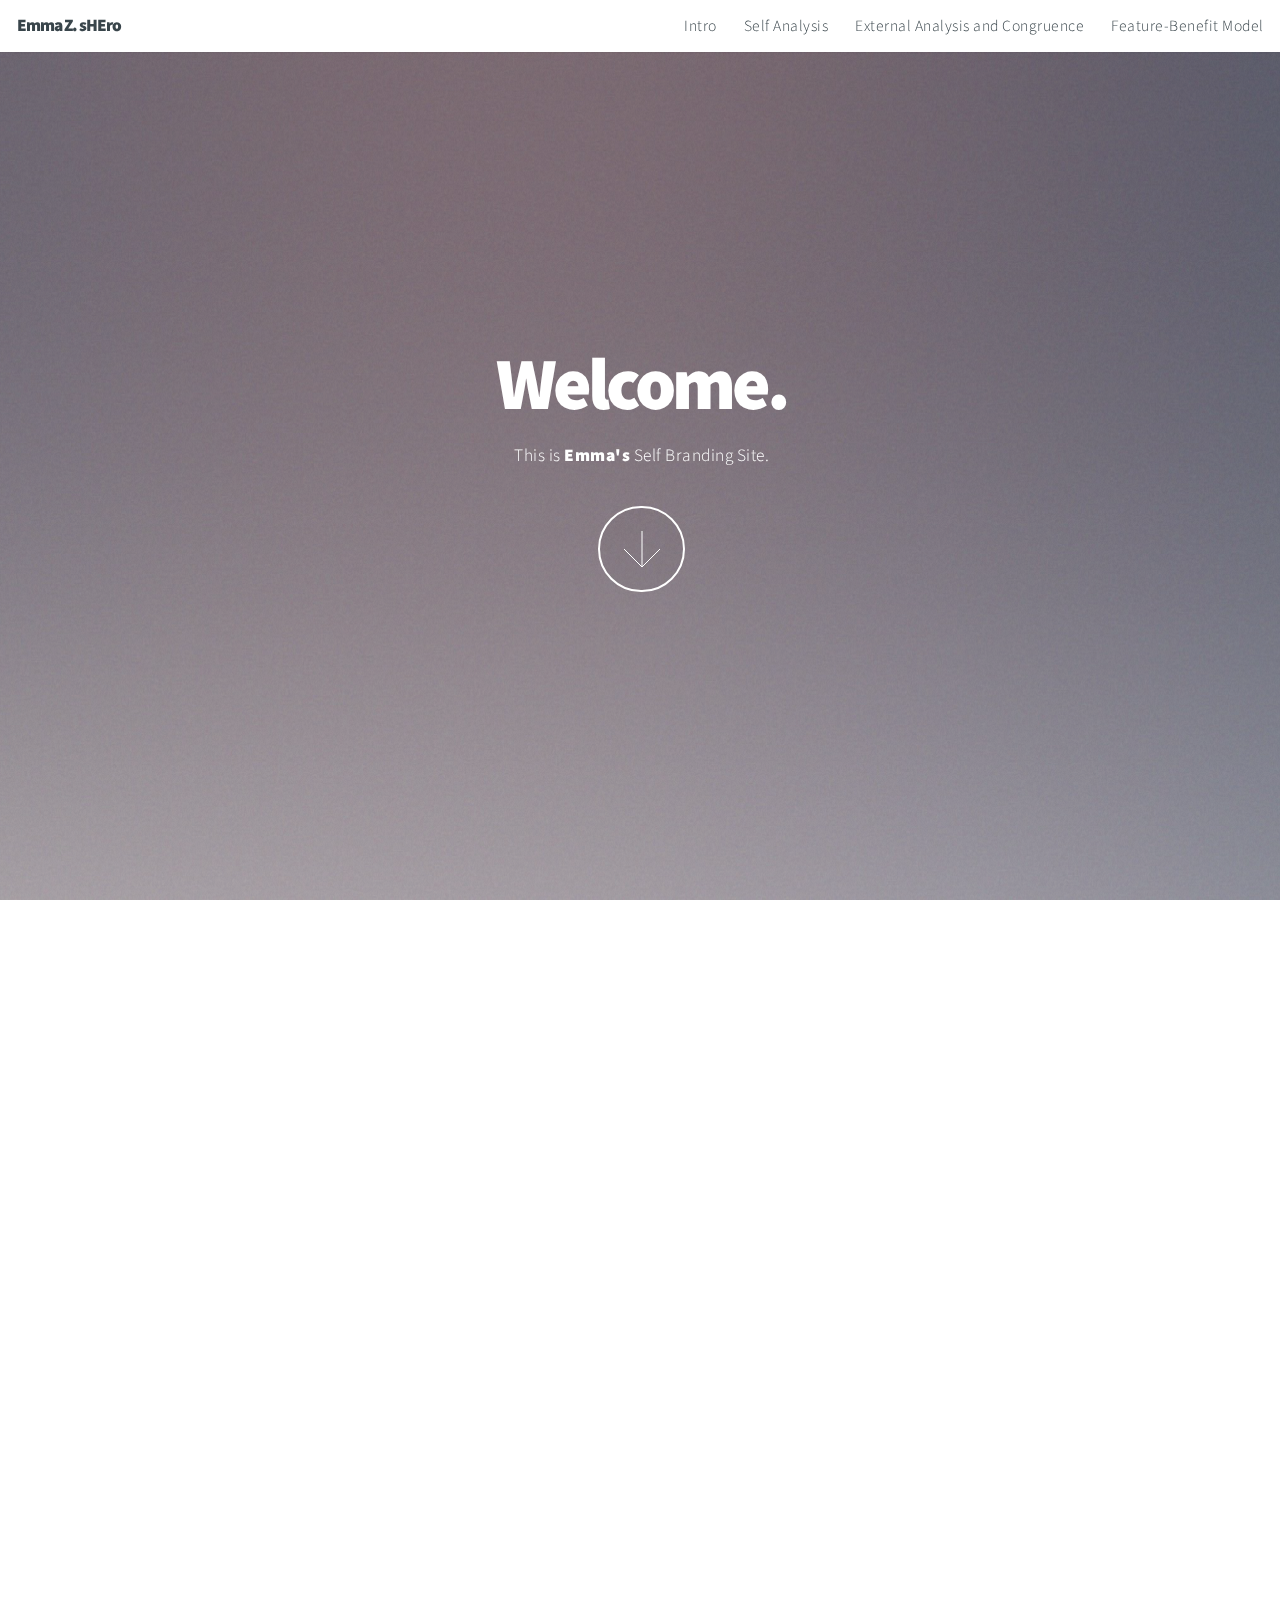
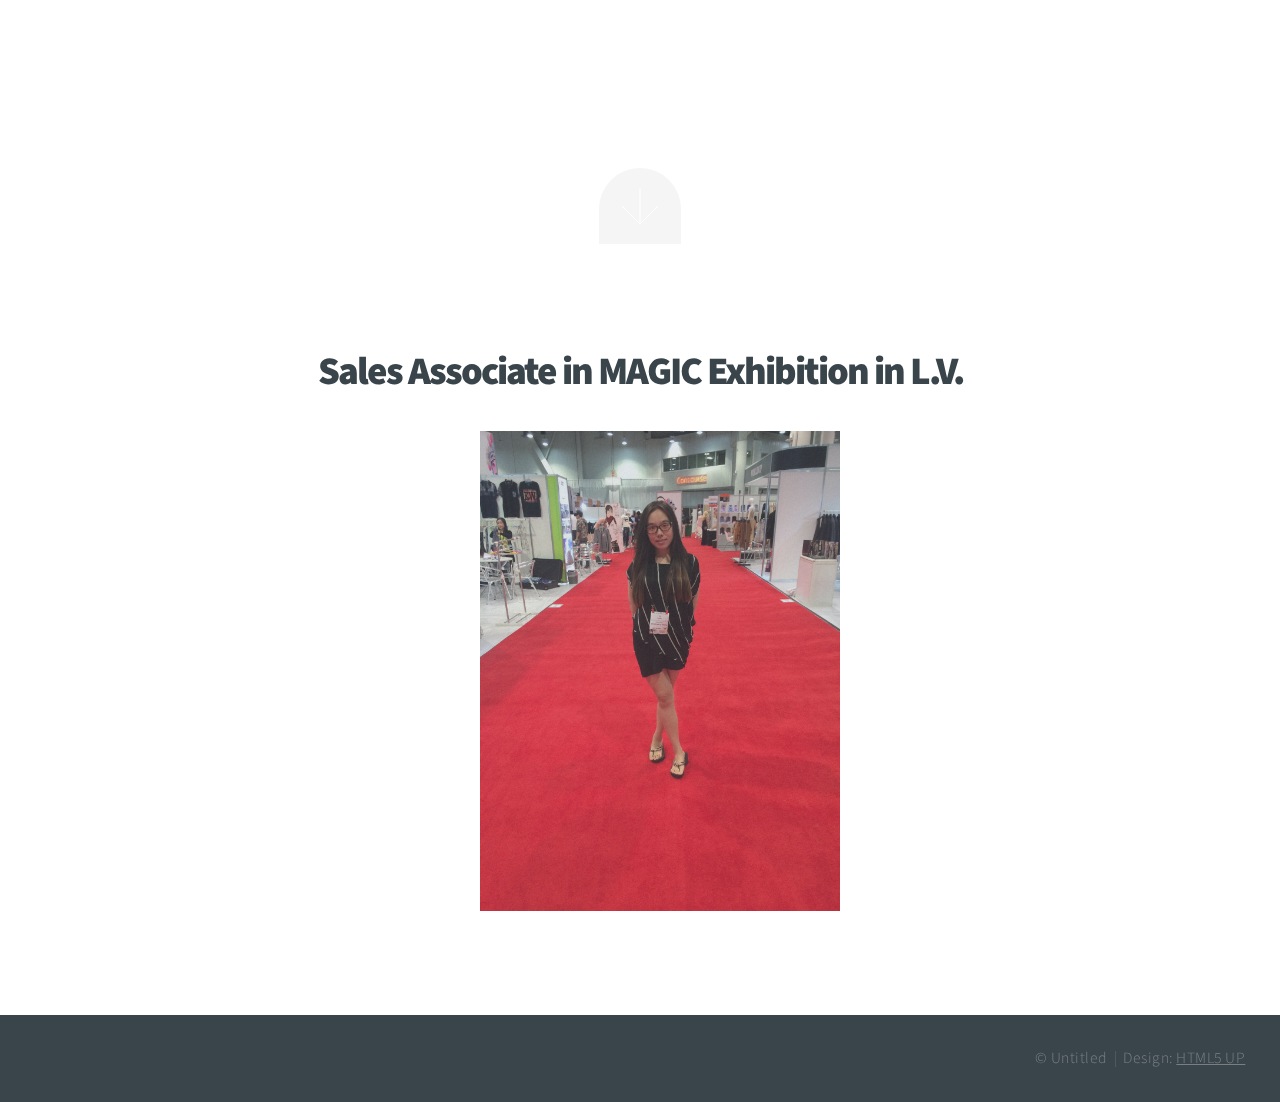
==== commit a426b7ba: "Should be all done." ====
--- a/index.html
+++ b/index.html
@@ -6,7 +6,7 @@
 -->
 <html>
 	<head>
-		<title>Emma Z. sHero</title>
+		<title>Emma Z. sHEro</title>
 		<meta http-equiv="content-type" content="text/html; charset=utf-8" />
 		<meta name="description" content="" />
 		<meta name="keywords" content="" />
@@ -32,15 +32,15 @@
 			<header id="header">
 
 				<!-- Logo -->
-					<h1 id="logo">Emma Z. sHero</h1>
+					<h1 id="logo">Emma Z. sHEro</h1>
 
 				<!-- Nav -->
 					<nav id="nav">
 						<ul>
 							<li><a href="index.html">Intro</a></li>
 							<li><a href="sa.html">Self Analysis</a></li>
-							<li><a href="ea.html">External Analysis</a></li>
-							<li><a href="ci.html">Congruence/Incongruence</a></li>
+							<li><a href="ea.html">External Analysis and Congruence</a></li>
+							<!-- <li><a href="ci.html">Congruence/Incongruence</a></li> -->
 							<li><a href="fbm.html">Feature-Benefit Model</a></li>
 							<!--<li><a href="#work">Work</a></li>-->
 							<!-- <li><a href="#contact">Contact</a></li> -->
@@ -68,13 +68,14 @@
 		<!-- One -->
 			<section id="one" class="main style2 right dark fullscreen">
 				<div class="content box style2">
-					<!-- <header> -->
-						<!-- h2><a href="sa.html">Self Analysis</a></h2> -->
-						<p><a href="sa.html">Self Analysis</a></p>
-					<!-- </header> -->
-					<p>Strengths: blah.
-					</p>
-					<p>Weaknesses: </p>
+					<header>
+						<!-- <a href="sa.html">Self Analysis</a> -->
+						<!-- <p><a href="sa.html">Self Analysis</a></p> -->
+						<h2><a href="sa.html">Self Analysis</a></h2>
+					</header>
+					<p>The following are what I see as my most significant strengths and weaknesses. For more details, click "Self Analysis" Tab.</p>
+					<p><strong>Strengths: </strong>Well-rounded, Determined, Easy-Going.</p>
+					<p><strong>Weaknesses: </strong>Hesitant, Dominant, Impatient.</p>
 				</div>
 				<a href="#two" class="button style2 down anchored">Next</a>
 			</section>
@@ -83,50 +84,49 @@
 			<section id="two" class="main style2 left dark fullscreen">
 				<div class="content box style2">
 					<header>
-						<h2>External Analysis</h2>
+						<h2><a href="ea.html">External Analysis</a></h2>
 					</header>
-					<p> </p>
+					<p>ECI-U is a survey held by UIUC Leadership Center which contains a set of scenarios that the evaluator would rate upon the behavior of certain individual to reveal his strengths and weaknesses. I first finished my self-accessment and then sent the same survey to 15 of my families and friends. The results were farily interesting. There are many discrepancies between how I see myself and how others see me. Details are listed in the "External Analysis and Congruence" tab.</p>
 				</div>
 				<a href="#three" class="button style2 down anchored">Next</a>
 			</section>
 
 		<!-- Three -->
-			<section id="three" class="main style2 right dark fullscreen">
+	<!-- 		<section id="three" class="main style2 right dark fullscreen">
 				<div class="content box style2">
 					<header>
 						<h2>Congruence/Incongruence</h2>
 					</header>
 					<p> </p>
 				</div>
-				<a href="#four" class="button style2 down anchored">Next</a>
+				<a href="#four" class="button style2 down anchored">Next</a> -->
 			</section>
 
 		<!-- Four -->
-			<section id="four" class="main style2 left dark fullscreen">
+			<section id="three" class="main style2 left dark fullscreen">
 				<div class="content box style2">
 					<header>
-						<h2>Feature-Benefit Model</h2>
+						<h2><a href="fbm.html">Feature-Benefit Model</a></h2>
 					</header>
-					<p> </p>
+					<p>I’m a dedicated, confident and well-rounded individual who is passionate about work and life. Details are listed in "Feature-Benefit Model" Tab.</p>
 				</div>
-<!-- 				<a href="#work" class="button style2 down anchored">Next</a> -->
+				<a href="#work" class="button style2 down anchored">Next</a>
 			</section>
 
 		<!-- Work -->
-<!-- 			<section id="work" class="main style3 primary">
+			<section id="four" class="main style3 primary" >
 				<div class="content container">
 					<header>
-						<h2>My Work</h2>
-						<p>I do work.</p>
-					</header> -->
+						<h2>Sales Associate in MAGIC Exhibition in L.V.</h2>
+					</header>
 
-					<!-- Lightbox Gallery  -->
-<!-- 						<div class="container 75% gallery">
+					<!-- Lightbox Gallery  --> 
+						<div class="container 75% gallery" >
 							<div class="row 0% images">
-								<div class="6u"><a href="images/fulls/01.jpg" class="image fit from-left"><img src="images/thumbs/01.jpg" title="The Anonymous Red" alt="" /></a></div>
-								<div class="6u"><a href="images/fulls/02.jpg" class="image fit from-right"><img src="images/thumbs/02.jpg" title="Airchitecture II" alt="" /></a></div>
+								<div class="6u" ><a class="image fit from-left" style="margin-left:200px; margin-right:auto; position:relative"><img src="images/me.jpg" title="The Anonymous Red" alt=""/></a></div>
+<!-- 								<div class="6u"><a href="images/fulls/02.jpg" class="image fit from-right"><img src="images/thumbs/02.jpg" title="Airchitecture II" alt="" /></a></div> -->
 							</div>
-							<div class="row 0% images">
+<!-- 							<div class="row 0% images">
 								<div class="6u"><a href="images/fulls/03.jpg" class="image fit from-left"><img src="images/thumbs/03.jpg" title="Air Lounge" alt="" /></a></div>
 								<div class="6u"><a href="images/fulls/04.jpg" class="image fit from-right"><img src="images/thumbs/04.jpg" title="Carry on" alt="" /></a></div>
 							</div>
@@ -134,10 +134,10 @@
 								<div class="6u"><a href="images/fulls/05.jpg" class="image fit from-left"><img src="images/thumbs/05.jpg" title="The sparkling shell" alt="" /></a></div>
 								<div class="6u"><a href="images/fulls/06.jpg" class="image fit from-right"><img src="images/thumbs/06.jpg" title="Bent IX" alt="" /></a></div>
 							</div>
-						</div>
+ -->					</div>
 
 				</div>
-			</section> -->
+			</section>
 
 		<!-- Contact -->
 <!-- 			<section id="contact" class="main style3 secondary">
--- a/css/style.css
+++ b/css/style.css
@@ -524,6 +524,8 @@
 					letter-spacing: -4px;
 				}
 
+
+
 				.main.style1:before {
 					content: '';
 					display: inline-block;
@@ -606,6 +608,15 @@
 
 					.main.style2.right .content {
 						left: 65%;
+					}
+
+
+					.main.style2.right h2 a {
+						color:black;
+					}
+
+					.main.style2.left h2 a {
+						color:black;
 					}
 
 				.main.style2.inactive {
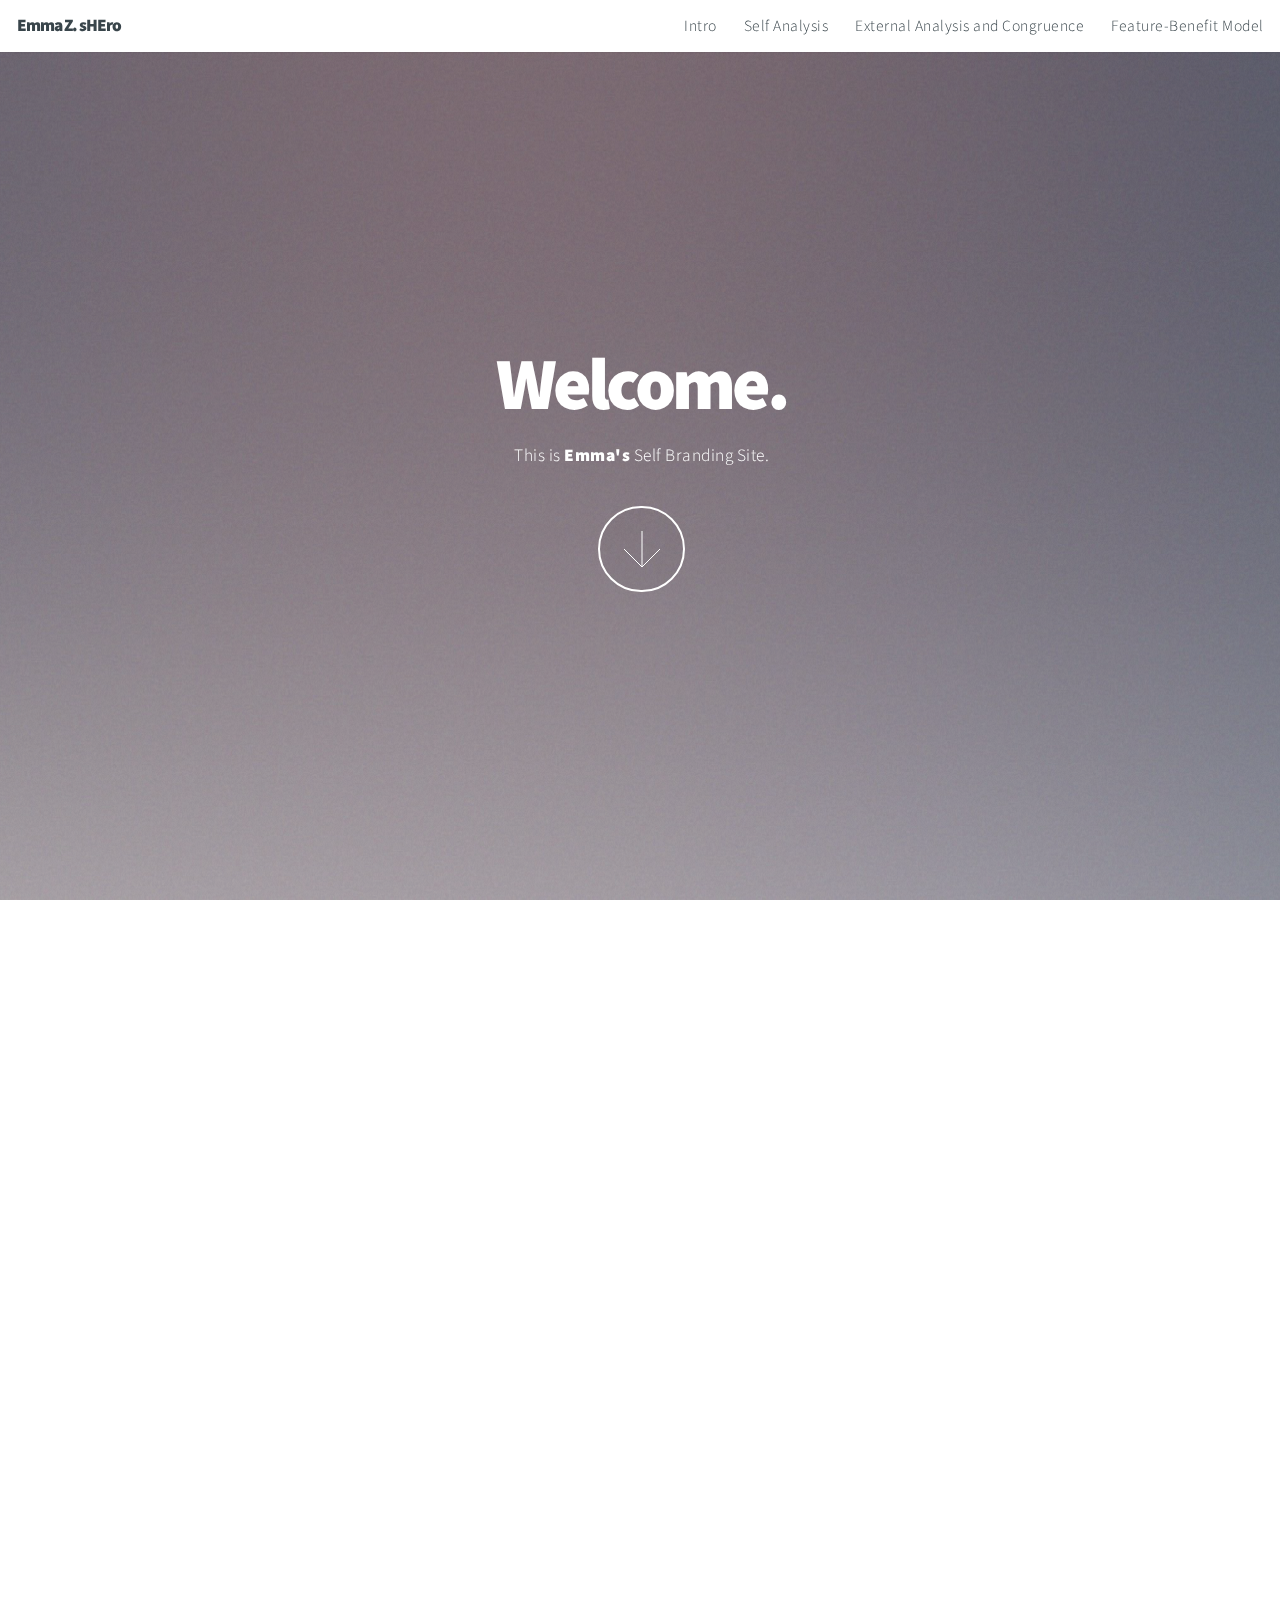
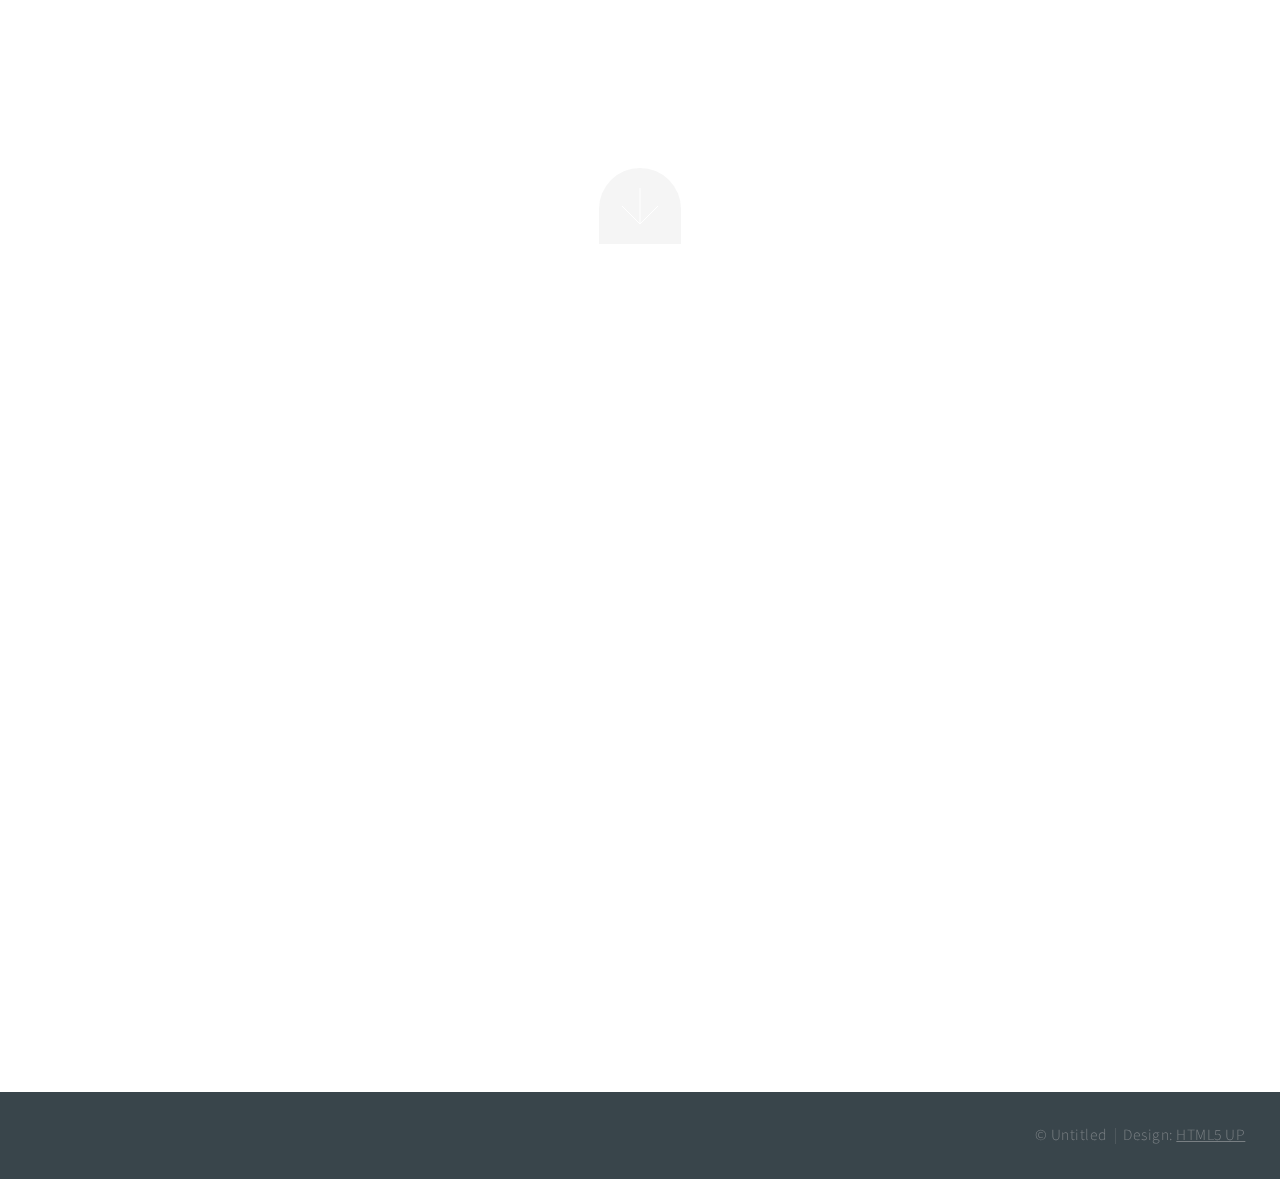
==== commit 46962bec: "now?" ====
--- a/index.html
+++ b/index.html
@@ -110,11 +110,11 @@
 					</header>
 					<p>I’m a dedicated, confident and well-rounded individual who is passionate about work and life. Details are listed in "Feature-Benefit Model" Tab.</p>
 				</div>
-				<a href="#work" class="button style2 down anchored">Next</a>
+				<a href="#four" class="button style2 down anchored">Next</a>
 			</section>
 
 		<!-- Work -->
-			<section id="four" class="main style3 primary" >
+			<section id="four" class="main style2 left dark fullscreen">
 				<div class="content container">
 					<header>
 						<h2>Sales Associate in MAGIC Exhibition in L.V.</h2>
